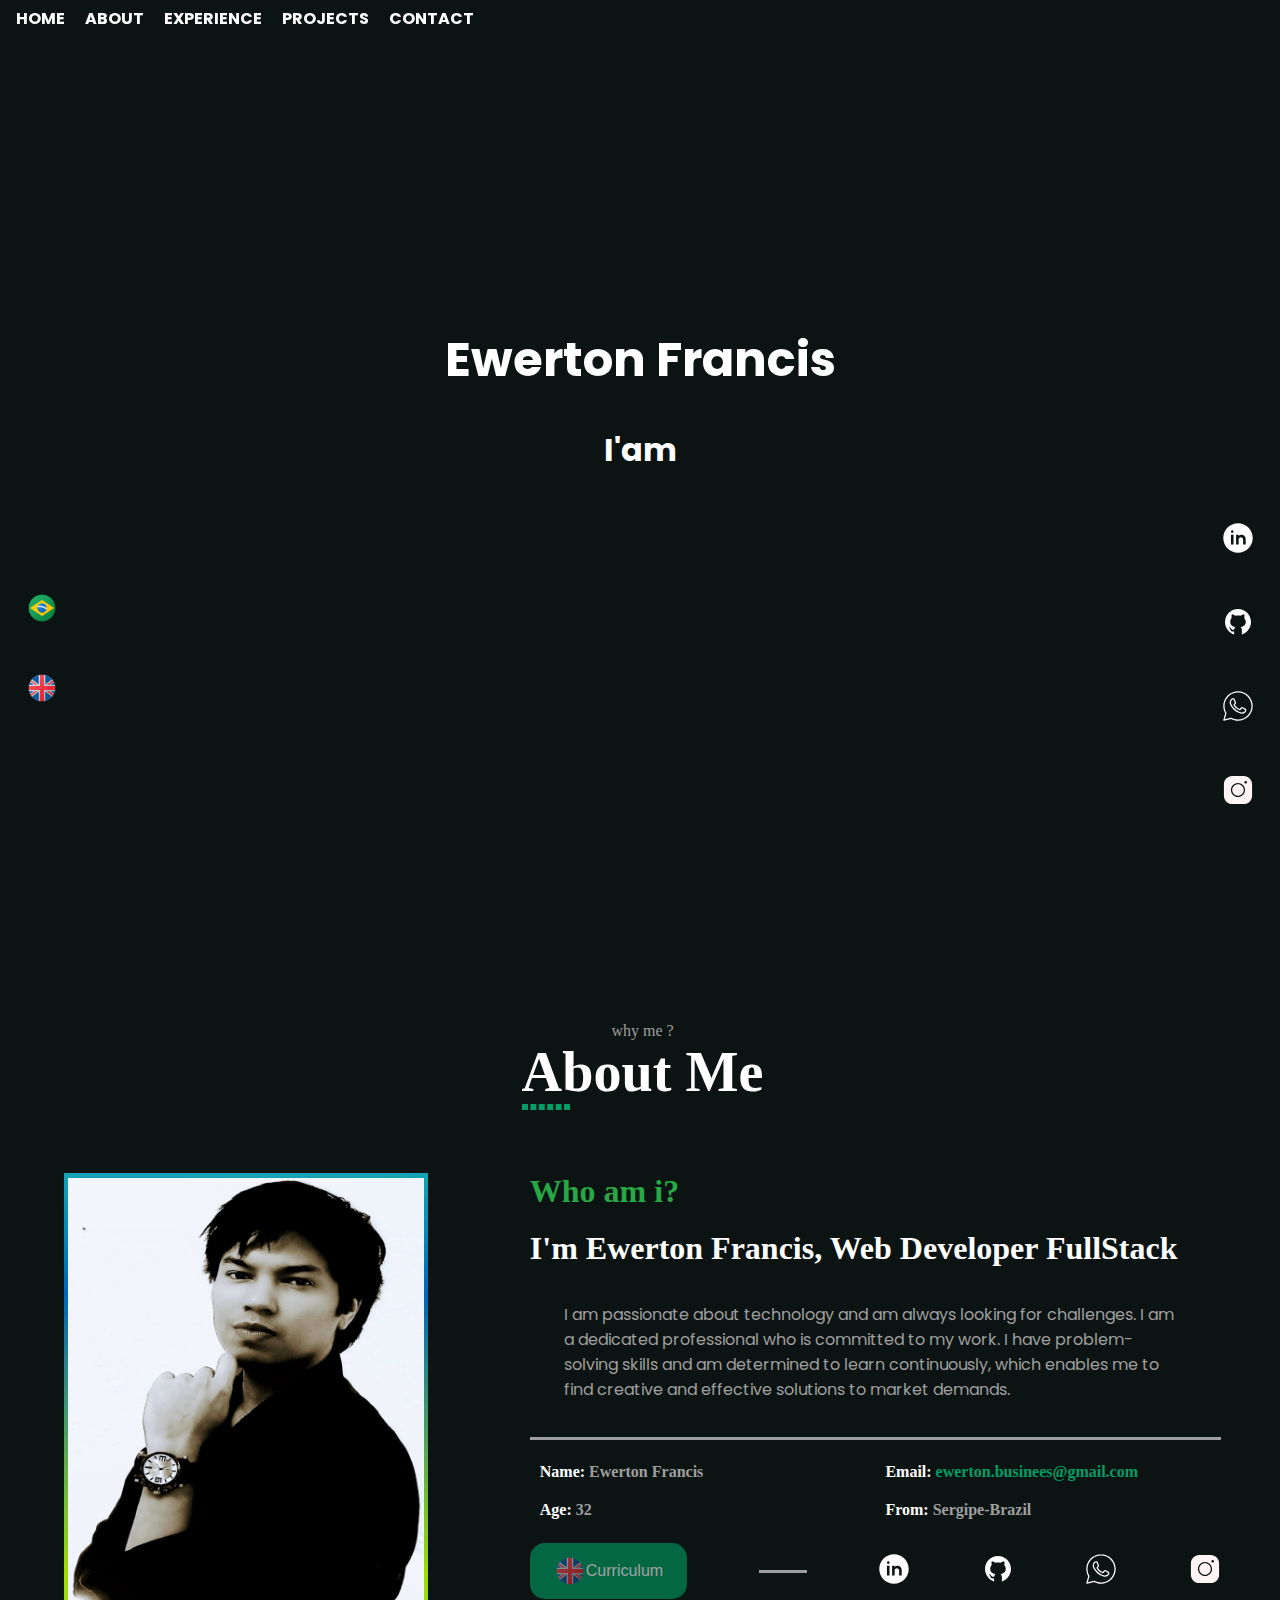
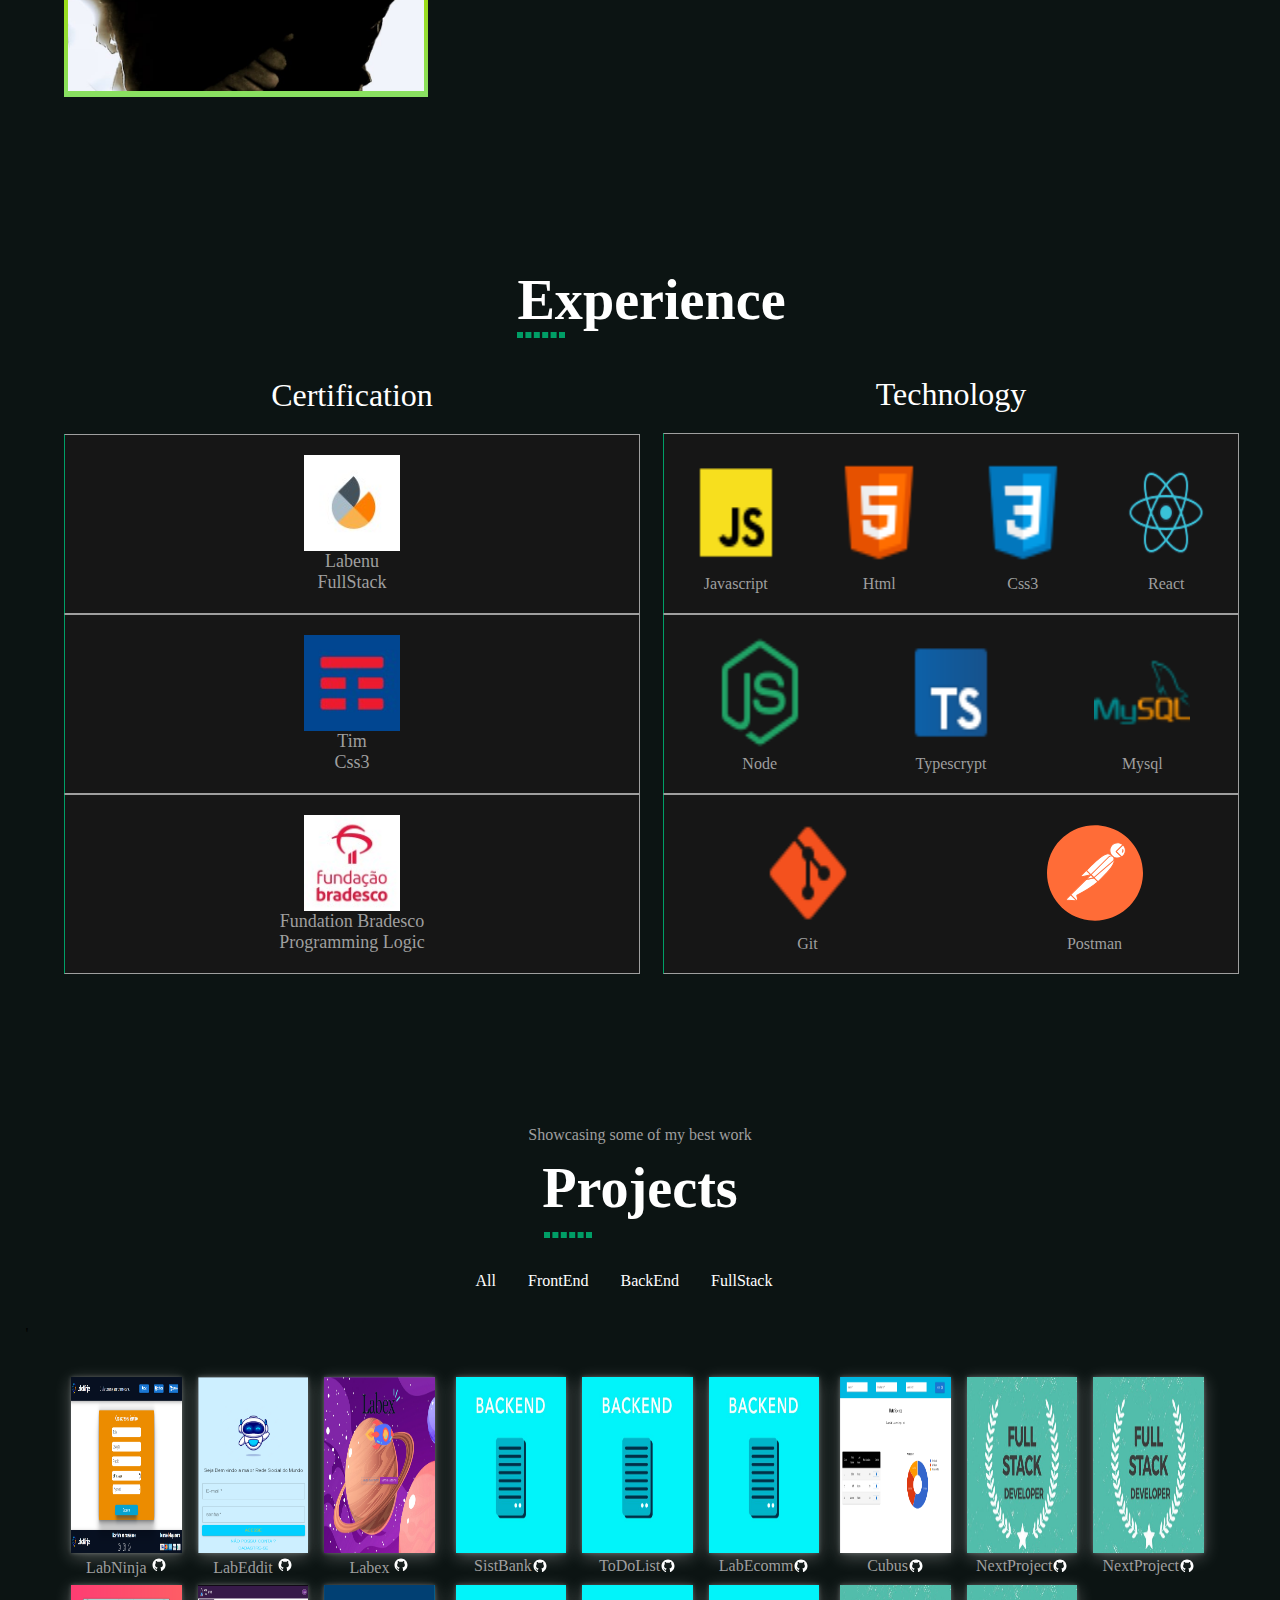
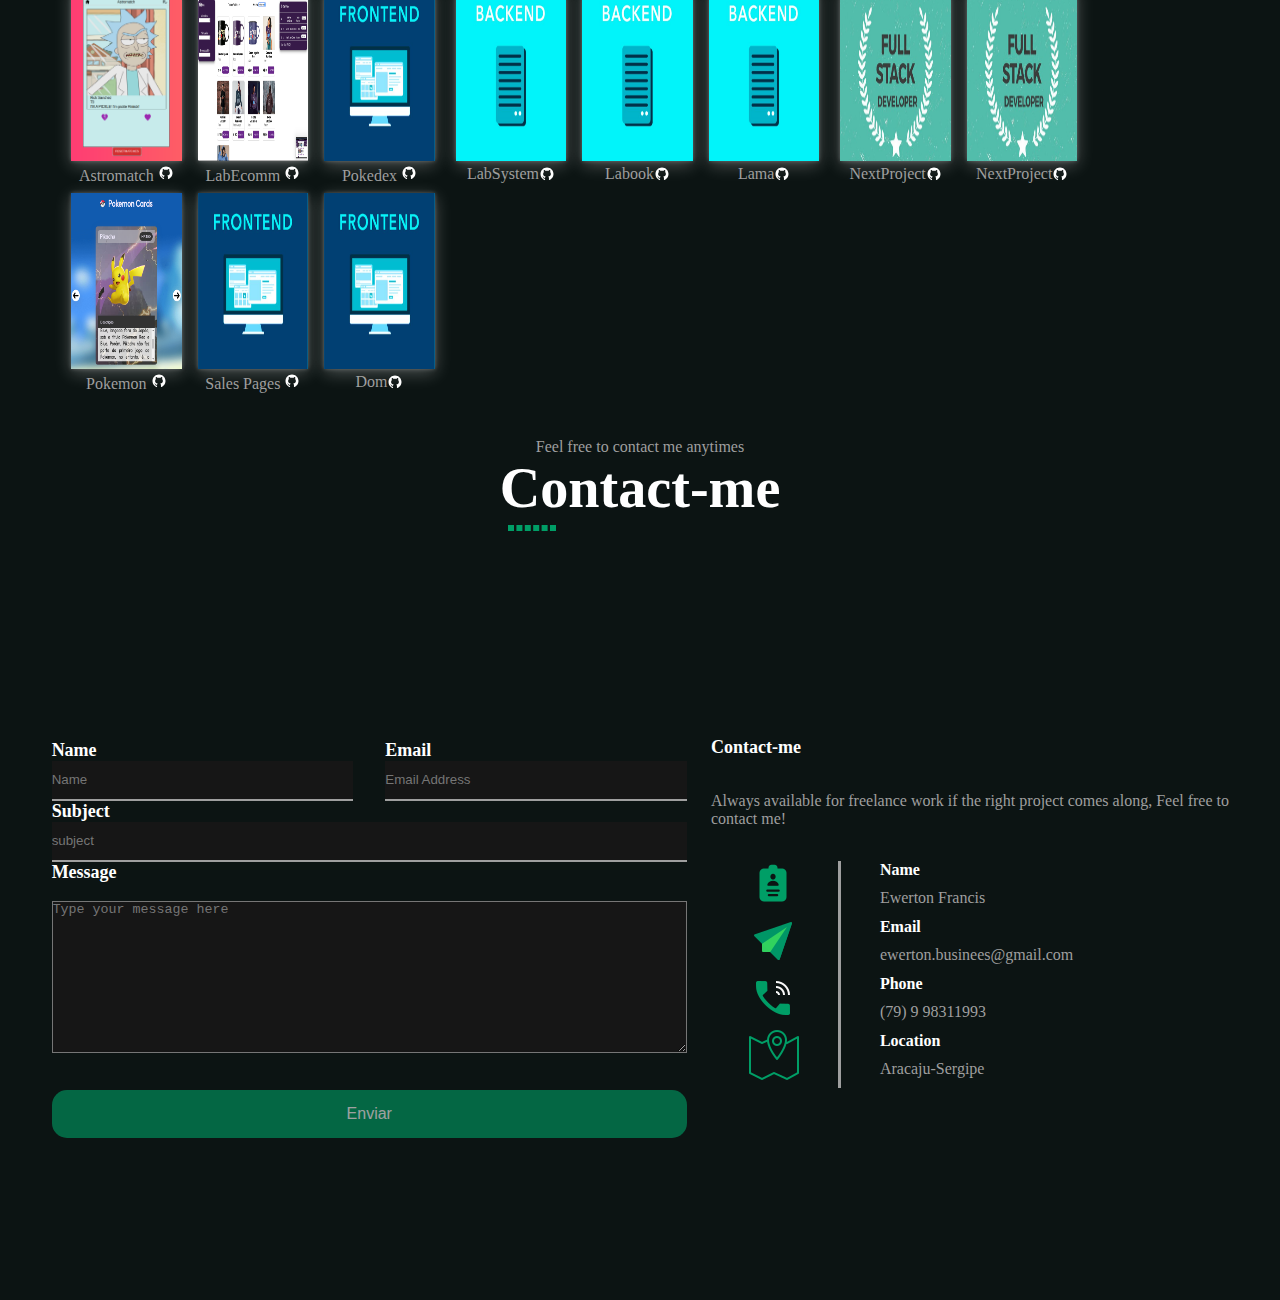
==== index.html @ 286a87eb "uodate-links" ====
<!DOCTYPE html>
<html lang="en">

<head>
  <meta charset="UTF-8" />
  <meta http-equiv="X-UA-Compatible" content="IE=edge" />
  <meta name="viewport" content="width=device-width, initial-scale=1.0" />
  <!-- menu google -->
  <link rel="stylesheet"
    href="https://fonts.googleapis.com/css2?family=Material+Symbols+Outlined:opsz,wght,FILL,GRAD@48,400,0,-25" />
  <link rel="stylesheet" href="style.css" />
  <!-- fonte Acrescentar pops sanserif-->

  <title>Portifólio</title>
</head>

<body>

  <header id="home">
    <nav>
      <!--   <img id="logo" src="Assets/Imagens/logo2.png" alt="logo"> -->
      <span class="material-symbols-outlined" onclick="show()">
        menu
      </span>

      <ul class="navBar" onclick="navUser(event)">
        <li><a href="#home">Home</a></li>
        <li><a href="#about">About</a></li>
        <li><a href="#experience">Experience</a></li>
        <li><a href="#projects">Projects</a></li>
        <li><a href="#contact">Contact</a></li>
      </ul>
    </nav>

    <video class="video-container" muted autoplay loop>
      <source src="./Assets/videos/vecteezy_aurora-borealis-northern-lights_16191969_100.mp4" type="video/mp4" />
    </video>
    <div class="name">
      <h1 id="profile-name">Ewerton&nbsp;<span>Francis</span></h1>
      <h2>I'am <span id="initial-text"></span></h2>
    </div>

    <div id="loading" class="lds-ellipsis">
      <div></div>
      <div></div>
      <div></div>
      <div></div>
    </div>


    <div class="icon">
      <div class="language">
        <img src="Assets/Imagens/icons8-brazil-48.png" alt="portuguese" id="portuguese" onclick="translateBr()" />
        <img src="Assets/Imagens/icons8-great-britain-48.png" alt="english" id="english" onclick="translateEn()" />
      </div>



      <div class="icon-header">
        <a href="https://www.linkedin.com/in/ewertonfrancis/" target="_blank" rel="noopener noreferrer">
          <img src="Assets/Icones/forBlack/linkedin.svg" alt="linkedin" />
        </a>
        <a href="https://github.com/EwertonFS/EwertonFs" target="_blank" rel="noopener noreferrer">
          <img src="Assets/Icones/forBlack/github.svg" alt="github" />
        </a>
        <a href="https://wa.me/5579998311993" target="_blank" rel="noopener noreferrer">
          <img src="Assets/Icones/forBlack/whatsapp.svg" alt="whatsapp" />
        </a>
        <a href="https://www.instagram.com/" target="_blank" rel="noopener noreferrer">
          <img src="Assets/Icones/forBlack/instagram.svg" alt="instagram" />
        </a>
      </div>


    </div>



  </header>

  <section id="about" class="about-me">
    <div class="title-about-me">
      <p id="coment">why me ?</p>
      <h3>About Me</h3>
      <div class="border-animation-about"></div>
    </div>
    <div class="my-image">
      <img src="Assets/Imagens/number3.jpeg" alt="profile" />
    </div>

    <div class="text-contained">
      <div class="sub-title-about-me">
        <h4 id="ask">Who am i?</h4>
        <h4 id="intro-sub-title">
          I'm Ewerton Francis, <!-- a visual UX/UI Designer and --> Web Developer FullStack
        </h4>
      </div>
      <div class="description">
        <p>
          I am passionate about technology and am always looking for challenges. I am a dedicated professional who is
          committed to my work. I have problem-solving skills and am determined to learn continuously, which enables me
          to find creative and effective solutions to market demands.
        </p>
      </div>
      <div class="description-bottom">
        <ul class="data">
          <li>
            <p>Name:<span class="data-color"> Ewerton Francis</span></p>
          </li>
          <li>
            <p>Email:<span id="email"> ewerton.businees@gmail.com</span></p>
          </li>
          <li>
            <p>Age:<span class="data-color"> 32</span></p>
          </li>
          <li>
            <p>From:<span class="data-color"> Sergipe-Brazil</span></p>
          </li>
        </ul>
      </div>
      <div class="social">
        <ul class="social-links">
          <li>
            <a href="Assets/files/PIRATE KING Resume - Dark.pdf" id="cv-link" download><button
                title="altere a linguagem para pt para o arquivo ficar em portugues" class="btn-cv">
                <img src="Assets/Imagens/icons8-great-britain-48.png" alt="english" id="eng-cv" />
                Curriculum
              </button></a>
          </li>
          <li>
            <p id="social-border"></p>
          </li>
          <li>
            <a href="">
              <img src="Assets/Icones/forBlack/linkedin.svg" alt="Linkedin" />
            </a>
          </li>
          <li>
            <a href="">
              <img src="Assets/Icones/forBlack/github.svg" alt="github" />
            </a>
          </li>
          <li>
            <a href="">
              <img src="Assets/Icones/forBlack/whatsapp.svg" alt="whatsapp" />
            </a>
          </li>
          <li>
            <a href="">
              <img src="Assets/Icones/forBlack/instagram.svg" alt="instagram" />
            </a>
          </li>
        </ul>
      </div>
    </div>
  </section>

  <section id="experience" class="container-experience">

    <div class="title-experience">
      <h3>Experience</h3>
      <div class="border-animation-experience"></div>
    </div>

    <div class="certification">

      <div id="title-card">
        <h>Certification</h>
      </div>

      <div class="card-body">
        <img src="Assets/Imagens/labenu.jpeg" alt="Labenu">
        <p class="card-title">Labenu</p>
        <p class="card-title">FullStack</p>
      </div>

      <div class="card-body">
        <img src="Assets/Imagens/TIm.jpeg" alt="Css3">
        <p class="card-title">Tim</p>
        <p class="card-title">Css3</p>
      </div>
      <div class="card-body">
        <img src="Assets/Imagens/Bradesco.jpeg" alt="Logic">
        <p class="card-title">Fundation Bradesco</p>
        <p class="card-title">Programming Logic</p>
      </div>


    </div>



    <div class="technology">
      <div id="title-technology">
        <h>Technology</h>
      </div>

      <div class="card-body2">
        <div>
          <img src="Assets/Icones/forBlack/icons8-javascript-48.png" alt="javascript">
          <p>Javascript</p>
        </div>
        <div>
          <img src="Assets/Icones/forBlack/icons8-html-5-48.png" alt="html">
          <p>Html</p>
        </div>
        <div>
          <img src="Assets/Icones/forBlack/icons8-css3-48.png" alt="css3">
          <p>Css3</p>
        </div>
        <div>
          <img src="Assets/Icones/forBlack/icons8-reagir-100.png" alt="React">
          <p>React</p>
        </div>
      </div>

      <div class="card-body2">
        <div>
          <img src="Assets/Icones/forBlack/icons8-node-js-48.png" alt="Node">
          <p>Node</p>
        </div>
        <div>
          <img src="Assets/Icones/forBlack/icons8-typescript-48.png" alt="Typescript">
          <p>Typescrypt</p>
        </div>
        <div>
          <img src="Assets/Icones/forBlack/icons8-logo-mysql-48.png" alt="Mysql">
          <p>Mysql</p>
        </div>
      </div>

      <div class="card-body2">
        <div>
          <img src="Assets/Icones/forBlack/icons8-git-48.png" alt="git">
          <p>Git</p>
        </div>
        <div>
          <img src="Assets/Icones/forBlack/postman-icon-svgrepo-com.svg" alt="postman">
          <p>Postman</p>
        </div>
      </div>
  </section>

  <section id="projects" class="projects">
    <div class="title-projects">
      <p id="coment-projects">Showcasing some of my best work</p>
      <h3 class="title-section">Projects</h3>
      <div class="border-animation-project"></div>
    </div>

    <ul class="find-classification">
      <li class="project-sub-title" id="all" onclick="classification(event, 'all')">
        All
      </li>
      <li class="project-sub-title" id="frontend" data-category="frontend" onclick="classification(event, 'front')">
        FrontEnd
      </li>
      <li class="project-sub-title" id="backend" onclick="classification(event, 'back')">
        BackEnd
      </li>
      <li class="project-sub-title" id="fullstack" onclick="classification(event, 'full')">
        FullStack
      </li>
    </ul>
    '

    <div class="carousel">
      <div id="front" class="carousel-item">
        <div class="card-front">
          <a href="http://abandoned-side.surge.sh/" target="_blank" rel="noopener noreferrer">
            <img src="Assets/Imagens/labninja.png" alt="labninka" />
          </a>
          <footer>
            <a href="https://github.com/future4code/Moreira-labe-ninja5" target="_blank">
              LabNinja
              <img src="Assets/Icones/forBlack/github.svg" alt="LabNinja" id="code" />
            </a>
          </footer>
        </div>



        <div class="card-front">
          <a href="http://distinct-car.surge.sh/" target="_blank" rel="noopener noreferrer">
            <img src="Assets/Imagens/labeedit.png" alt="labeedit" />
          </a>
          <footer>
            <a href="https://github.com/EwertonFS/LabEddit" target="_blank" rel="noopener noreferrer">
              LabEddit
              <img src="Assets/Icones/forBlack/github.svg" alt="LabEddit" id="code" />
            </a>
          </footer>
        </div>


        <div class="card-front">
          <a href="https://silent-quince.surge.sh/" target="_blank" rel="noopener noreferrer">
            <img src="Assets/Imagens/labex.png" alt="" />
          </a>
          <footer>
              <a href="https://github.com/EwertonFS/Projeto-Labex" target="_blank" rel="noopener noreferrer">
              Labex
              <img src="Assets/Icones/forBlack/github.svg" alt="Labex" id="code" />
            </a>
         </footer>
        </div>

        <div class="card-front">
          <a href="https://github.com/EwertonFS/Astromatch"target="_blank" rel="noopener noreferrer">
            <img src="Assets/Imagens/Astromatch.png" alt="Astromatch" >
          </a>
          <footer>
              <a href="https://github.com/EwertonFS/Astromatch" title="GitHUb" target="_blank" rel="noopener noreferrer">
              Astromatch
              <img src="Assets/Icones/forBlack/github.svg" alt="Astromatch" id="code" />
            </a>
          </footer>
        </div>

        <div class="card-front">
          <a href="https://labeecommerce.surge.sh/"target="_blank" rel="noopener noreferrer">
            <img src="Assets/Imagens/LabEcomerce.png" alt="Labecomerce" />
          </a>
          <footer>
              <a href="https://github.com/future4code/Moreira-labe-commerce2" alt="github" target="_blank" rel="noopener noreferrer">
              LabEcomm
              <img src="Assets/Icones/forBlack/github.svg" alt="LabEcommerce" id="code" />
            </a>
            </footer>
        </div>

        <div class="card-front">
          <a href="https://github.com/EwertonFS/Pokedex-Front"target="_blank" rel="noopener noreferrer">
            <img src="Assets/Imagens/frontJust.jpg" alt="Pokedex" />
          </a>
            <footer>
              <a href="https://github.com/EwertonFS/Pokedex-Front">
              Pokedex
              <img src="Assets/Icones/forBlack/github.svg" alt="PokedexReact" id="code" />
            </footer>
          </a>
        </div>
        
        <div id="Dom">
          <a href="">
            <img src="Assets/Imagens/Pokemon.png" alt="" />
          </a>
          <footer>
            <a href="">
              Pokemon
              <img src="Assets/Icones/forBlack/github.svg" alt="Pokemon" id="code" />
            </a>
          </footer>
        </div>
        
        <div id="Dom">
          <a href="">
            <img src="Assets/Imagens/frontJust.jpg" alt="" />
          </a>
          <footer>
          <a href="https://github.com/EwertonFS/Pokedex-Front">
            Sales Pages
          <img src="Assets/Icones/forBlack/github.svg" alt="PokedexDom" id="code" />
          </a>
          </footer>
        </div>


        <div id="Dom">
          <a href="https://cubu-client.onrender.com/" target="_blank">
            <img src="Assets/Imagens/frontJust.jpg" alt="" />
          </a>
          <a href="">
            <footer>Dom
              <img src="Assets/Icones/forBlack/github.svg" alt="Dom" id="code" />
            </footer>
          </a>
        </div>
      </div>

      <div id="back" class="carousel-item">
        <div class="card-back">
          <a href="https://github.com/EwertonFS/Sistema-Bancario" target="_blank" rel="noopener noreferrer">
            <img src="Assets/Imagens/backednjust.jpg" alt="" />
          </a>
          <a href="https://github.com/EwertonFS/Sistema-Bancario" target="_blank" rel="noopener noreferrer"
            title="GitHUb">
            <footer>SistBank
              <img src="Assets/Icones/forBlack/github.svg" alt="SistBank" id="code" />
            </footer>
          </a>
        </div>

        <div class="card-back">
          <a href="https://github.com/EwertonFS/Projeto-ToDoList" target="_blank" rel="noopener noreferrer">
            <img src="Assets/Imagens/backednjust.jpg" alt="" />
          </a>
          <a href="https://github.com/EwertonFS/Projeto-ToDoList" target="_blank" rel="noopener noreferrer">
            <footer>ToDoList
              <img src="Assets/Icones/forBlack/github.svg" alt="ToDoList" id="code" />
            </footer>
          </a>
        </div>

        <div class="card-back">
          <a href="https://github.com/EwertonFS/LabECommerce" target="_blank" rel="noopener noreferrer">
            <img src="Assets/Imagens/backednjust.jpg" alt="" />
          </a>
          <a href="https://github.com/EwertonFS/LabECommerce" target="_blank" rel="noopener noreferrer">
            <footer>LabEcomm
              <img src="Assets/Icones/forBlack/github.svg" alt="LabEcommerce" id="code" />
            </footer>
          </a>
        </div>

        <div class="card-back">
          <a href="https://github.com/EwertonFS/LabenuSystem" target="_blank" rel="noopener noreferrer">
            <img src="Assets/Imagens/backednjust.jpg" alt="" />
          </a>
          <a href="https://github.com/EwertonFS/LabenuSystem" target="_blank" rel="noopener noreferrer">
            <footer>LabSystem
              <img src="Assets/Icones/forBlack/github.svg" alt="LabSystem" id="code" />
            </footer>
          </a>
        </div>
        <div class="card-back">
          <a href="https://github.com/EwertonFS/Projeto-LabookBack" target="_blank" rel="noopener noreferrer">
            <img src="Assets/Imagens/backednjust.jpg" alt="" />
          </a>
          <a href="https://github.com/EwertonFS/Projeto-LabookBack" target="_blank" rel="noopener noreferrer">
            <footer>Labook
              <img src="Assets/Icones/forBlack/github.svg" alt="Labook" id="code" />
            </footer>
          </a>
        </div>
        <div class="card-back">
          <a href="https://github.com/EwertonFS/Projeto-Lama" target="_blank" rel="noopener noreferrer">
            <img src="Assets/Imagens/backednjust.jpg" alt="" />
          </a>
          <a href="https://github.com/EwertonFS/Projeto-Lama" target="_blank" rel="noopener noreferrer">
            <footer>Lama
              <img src="Assets/Icones/forBlack/github.svg" alt="Lama" id="code" />
            </footer>
          </a>
        </div>
      </div>

      <div id="full" class="carousel-item">
        <div class="card-full">
          <a href="https://cubu-client.onrender.com/" target="_blank" rel="noopener noreferrer">
            <img src="Assets/Imagens/challange.png" alt="Cubus" />
          </a>
          <a href="https://github.com/EwertonFS/Full-Stack-Cubu-Challenge" target="_blank" rel="noopener noreferrer">
            <footer>Cubus
              <img src="Assets/Icones/forBlack/github.svg" alt="Cubus" id="code" />
            </footer>
          </a>
        </div>

        <div class="card-full">
          <a href="">
            <img src="Assets/Imagens/Blog_Full-stack-dev.jpg" alt="" />
            <footer>NextProject
              <img src="Assets/Icones/forBlack/github.svg" alt="nextProjects" id="code" />
            </footer>
          </a>
        </div>

        <div class="card-full">
          <a href="">
            <img src="Assets/Imagens/Blog_Full-stack-dev.jpg" alt="" />
            <footer>NextProject
              <img src="Assets/Icones/forBlack/github.svg" alt="nestProjects" id="code" />
            </footer>
          </a>
        </div>

        <div class="card-full">
          <a href="">
            <img src="Assets/Imagens/Blog_Full-stack-dev.jpg" alt="" />
            <footer>NextProject
              <img src="Assets/Icones/forBlack/github.svg" alt="nextProjects" id="code" />
            </footer>
          </a>
        </div>

        <div class="card-full">
          <a href="">
            <img src="Assets/Imagens/Blog_Full-stack-dev.jpg" alt="" />
            <footer>NextProject
              <img src="Assets/Icones/forBlack/github.svg" alt="nextProjects" id="code" />
            </footer>
          </a>
        </div>
      </div>
    </div>
  </section>

  <section id="contact" class="contact-me">
    <div class="title-contact-me">
      <p id="coment-title-contact-me">Feel free to contact me anytimes</p>
      <h3>Contact-me</h3>
      <div class="border-animation-contact"></div>
    </div>

    <div class="form-contact-me">
      <form id="contact-form" action="https://formsubmit.co/ewerton.businees@gmail.com" method="POST">
        <div class="form-name">
          <label for="name">Name</label>
          <input type="text" placeholder="Name" id="name-input" name="name" required />
        </div>
        <div class="form-email">
          <label for="email">Email</label>
          <input type="email" placeholder="Email Address" id="email-input" name="email" required />
          <input type="hidden" name="_autoresponse" value="Obrigado pelo contato,entrarei em contato o quanto antes" />
        </div>
        <div class="form-subject">
          <label for="subject">Subject</label>
          <input type="text" placeholder="subject" id="subject-input" name="subject" required />
          <input type="hidden" name="_subject" value="Novo envio!" />
          <input type="hidden" name="_next" value="https://ewertonmyportifolio.000webhostapp.com/pages/thanks.html">
        </div>
        <div class="form-message">
          <label for="message">Message</label>
          <br />
          <textarea id="message-input" name="message" rows="10" cols="50" placeholder="Type your message here"
            required></textarea>
          <br />
          <input type="submit" value="Enviar" id="btn" />
        </div>
      </form>
    </div>

    <div class="my-contact">
      <div class="title-my-contact">
        <h>Contact-me</h>
      </div>
      <div class="sub-title-my-contact">
        <p>
          Always available for freelance work if the right project comes
          along, Feel free to contact me!
        </p>
      </div>

      <div class="icons">
        <img src="Assets/Icones/forGreen/iconPerson.png" alt="person" />
        <img src="Assets/Icones/forGreen/icons8-enviar-e-mail-48.png" alt="email" />
        <img src="Assets/Icones/forGreen/icons8-volume-da-campainha-48.png" alt="phone" />

        <img src="Assets/Icones/forGreen/icons8-marcador-de-mapa-50.png" alt="phone" />
      </div>
      <div class="icons-contact">
        <h class="highlights">Name</h>
        <p1>Ewerton Francis</p1>
        <h class="highlights">Email</h>
        <p1>ewerton.businees@gmail.com</p1>
        <h class="highlights">Phone</h>
        <p1>(79) 9 98311993</p1>
        <h class="highlights">Location</h>
        <p1>Aracaju-Sergipe</p1>
      </div>
    </div>
  </section>

  <script src="index.js" />

</body>

</html>
---- style.css ----
/* Fontes */
@import url('https://fonts.googleapis.com/css2?family=Poppins:ital,wght@1,500&family=Roboto:wght@100;300&display=swap');


  
  
  
  
  /* Definindo variáveis globais */

  /* serve para adicionar uma animação de rolagem suave e agradável para o usuário quando se movimenta entre as seções da página HTML. */
  html {
    scroll-behavior: smooth;
  }
  *,
  /*serve inclusive para os seletores*/
  ::after,
  ::before {
    margin: 0;
    padding: 0;
    box-sizing: border-box;
  }

:root {
  /* Cores */
  --primary-color:/* hsl(0,0%,6.27%) *//* hsl(192.5,100%,4.71%) */hsl(172.5,25%,6.27%);
  --secondary-color: hsl(0,0%,8.63%)/*  hsl(180, 1%, 18%); */;
  --third-color:hsl(0,0%,62.35%);
  --fourth-color:hsl(158.73,100%,30.98%);/* hsl(178.36,56.7%,38.04%) */ /* hsl(76.19,96.41%,43.73%) */;
  --input:hsl(210,10.34%,22.75%);

  --font-color:hsl(0,0%,100%);
  --success-color: #28a745;
  --danger-color: #dc3545;
  --warning-color: #ffc107;
  --info-color:/*  #17a2b8 */ hsl(0,0%,6.27%);
  
  /* Fontes */
    --font-primary:'Poppins', sans-serif;
    --font-secundary:'Roboto', sans-serif;;
  }



ul {
  list-style-type: none;
  margin: 0; /* removendo a margem padrão da lista */
  padding: 0; /* removendo o preenchimento padrão da lista */
}

a {
  text-decoration: none;
  margin: 0; /* removendo a margem padrão da lista */
  padding: 0; /* removendo o preenchimento padrão da lista */
  color:var(--third-color);
}

body{
  background-color:var( --primary-color);
  position: relative;
  width: 100vw;
  height: 100vh;

}

header{
  position:relative;
  width: 100%;
  height: 100vh;
  display:grid;
  
}

nav {
  padding:0.5%;
  font-family: var(--font-primary);
}

nav ul {
  display: flex;
  justify-content: flex-end;
  align-items: center;
}

nav li {
  margin: 0 10px;
}

nav a {
  text-decoration: none;
  color: var(--font-color);
  font-weight: bold;
  font-size: 1em;
  text-transform: uppercase;
}


.video-container {
  position:absolute;
  top: 0;
  left: 0;
  width: 100vw;
  height: 100vh;
  object-fit:cover;/*ajusta elemento dentro de containe preservanso a proporção e o aspecto*/
  z-index: -1; /*Diz o grau de empilhameto/*/
} 
  .name{
    display:flex;
    align-items: flex-end;
    justify-content: center;
    color: var(--font-color);
    /* background-color: #dc3545; */
    animation-name: has-show;
    animation-duration: 3.2s;
    animation-timing-function: ease-in;
    animation-fill-mode: forwards;
    
  }
   
  @keyframes has-show {
    from {
    opacity:0;
    
    
    }
    
    to{
    opacity:1;

    }
  } 
    



    
    /* acrescentar :style animation-delay:235ms */

  h1{
  position:absolute;
  top:40%;
  left:50%;
  font-size:3em;
  font-family: var(--font-primary);
  transform: translate(-50%, -50%);
  color:var(--font-color);
 
  }

 h2{
  position:absolute;
  top:50%;
  left:50%;
  font-size:2em;
  font-family: var(--font-primary);
  transform: translate(-50%, -50%);
  color: var(--font-color)

  } 

#initial-text{
  color: var(--info-color);
}

.navBar{
display:flex;
position: fixed;
animation-name: show-left;
animation-duration: 2.5s;
animation-fill-mode: linear;
}

@keyframes show-left {
  from{
    transform: translateY(-200px);
  }
  to{
    
    transform: translateY(0px);
  }
}

.icon{
  display:grid;
  grid-template-columns:1fr 1fr;
  width:100%;
  padding:2%;
  
  
 /*  align-self:center;
  justify-self:center; */
}

.language{
  display:grid;
  width:10%;
  height:10%;
  align-self:center;
  gap:3em;
  cursor:pointer;

  animation-name: show-bottom;
  animation-duration: 3s;
  animation-fill-mode: linear;
}

.language img{
  height: 2em;
  
}

#portuguese:hover{
  background-color: hsl(75.63,95.05%,39.61%);
  border-radius:90%;
  transform: scale(1.1);
}

.selectedLanguage{
  background-color:#e9ebf0;
  border-radius:90%;
  
  transform: scale(1.2);
}

#english:hover{
  background-color: hsl(75.63,95.05%,39.61%);
  border-radius:90%;
  transform: scale(1.1);
}

.icon-header{
 display:grid;
 align-self: end;
 justify-self: end;
 align-items:center;
 gap:3em;
 margin-bottom:4em;
/*  margin-right:3em; */

 
animation-name: show-bottom;
animation-duration: 3s;
animation-fill-mode: linear;

}

@keyframes show-bottom {
  from{
    transform: translateY(200px);
  }
  to{
    
    transform: translateY(0px);
  }
}


.icon-header img:hover{
  background-color: #28a745;
  border-radius:90%;
}


.icon-header img{
  height: 2em;
}



section{
  height: 100vh;
  padding: 2%;
  display: flex;
  z-index: 3;
}
/*button hamburguer*/

.material-symbols-outlined{
display: none;
}

/* Loading*/
.lds-ellipsis {
  display: none;
  position: relative;
  width: 2em;
  height:auto;
  margin-left:47.8%;
  
}
.lds-ellipsis div {
  position: absolute;
  top: 33px;
  width: 13px;
  height: 13px;
  border-radius: 50%;
  background: hsl(75.63,95.05%,39.61%);
  animation-timing-function: cubic-bezier(0, 1, 1, 0);
}
.lds-ellipsis div:nth-child(1) {
  left: 8px;
  animation: lds-ellipsis1 0.6s infinite;
}
.lds-ellipsis div:nth-child(2) {
  left: 8px;
  animation: lds-ellipsis2 0.6s infinite;
}
.lds-ellipsis div:nth-child(3) {
  left: 32px;
  animation: lds-ellipsis2 0.6s infinite;
}
.lds-ellipsis div:nth-child(4) {
  left: 56px;
  animation: lds-ellipsis3 0.6s infinite;
}
@keyframes lds-ellipsis1 {
  0% {
    transform: scale(0);
  }
  100% {
    transform: scale(1);
  }
}
@keyframes lds-ellipsis3 {
  0% {
    transform: scale(1);
  }
  100% {
    transform: scale(0);
  }
}
@keyframes lds-ellipsis2 {
  0% {
    transform: translate(0, 0);
  }
  100% {
    transform: translate(24px, 0);
  }
}



/*
320px — 480px: dispositivos móveis
481px — 768px: iPads, tablets
769px — 1024px: telas pequenas, laptops
1025px — 1200px: desktops, telas grandes
1201px e acima —  telas muito grandes, TVs
*/


@media only screen and (min-width: 320px) and (max-width:480px) {
  

  h2{
    left: 50%;
    font-size: 1.5em;
  }

  #profile-name{
    display:flex;
    align-items: center;
    left: 50%;
    font-size: 2em;
  }

  #initial-text{
    font-size: 1em;
  }

  #logo{
    position: fixed;
    left: 40%;
    right: 40%;
    top:0%;
    width: 20%;
    height: 4%;
    display:none;
  }

    /*toogle-google*/
  .material-symbols-outlined{
    display:block;
    position:fixed;/*remove elemento fluxo normal*/
    top: 0;
    right: 0;
    color:var(--third-color);
    cursor: pointer;

    
  }
  
  .icon-header{
    margin-right:2%;
  }

  .navBar{
    animation-name:show-right;
    flex-direction: column;
    font-size: xx-small;
    text-align: left;
    transform: translateX(-100%);
  }

  .show-right {
    animation-name:show-menu;
    animation-duration: 0.5s;
    animation-fill-mode: forwards;
  }
  
   @keyframes show-menu {
    to {
      transform: translateX(10%);
    }
  }  

  .hide-left {
    animation-name:hide-menu;
    animation-duration: 1s;
    animation-fill-mode: forwards;
  }
  
 @keyframes hide-menu {
    from {
      transform: translateX(10%);
    }

    to{
      transform: translateX(-110%);
    }
  } 
  
  
}
  
  
@media only screen and (min-width: 481px) and (max-width:768px) {



  h2{
    left: 50%;
    font-size: 1.5em;
  }

  #profile-name{
    display:flex;
    align-items: center;
    left: 50%;
    font-size: 2em;
  }

  #initial-text{
    font-size: 1em;
  }

  .icon-header{
    margin-right:2%;
  }

     /*toogle-google*/
     .material-symbols-outlined{
      display:block;
      position:fixed;/*remove elemento fluxo normal*/
      top: 0;
      right: 0;
      color:var(--third-color);
      cursor: pointer;
  
      
    }

  .navBar{
    animation-name:show-right;
    flex-direction: column;
    font-size:small;
    text-align: left;
    transform: translateX(-100%);
  }

  .show-right {
    animation-name:show-menu;
    animation-duration: 0.5s;
    animation-fill-mode: forwards;
  }
  
   @keyframes show-menu {
    to {
      transform: translateX(10%);
    }
  }  

  .hide-left {
    animation-name:hide-menu;
    animation-duration: 1s;
    animation-fill-mode: forwards;
  }
  
 @keyframes hide-menu {
    from {
      transform: translateX(10%);
    }

    to{
      transform: translateX(-110%);
    }
  } 
  

  

}
  
@media only screen and (min-width: 769px) and (max-width:1024px){
  /* Estilos para dispositivos com largura mínima de 1024 pixels (desktops) */
  
  h2{
    left: 50%;
    font-size: 1.5em;
  }

  #profile-name{
    display:flex;
    align-items: center;
    left: 50%;
    font-size: 2em;
  }

  #initial-text{
    font-size: 1em;
  }

  .icon-header{
    margin-right:2%;
  }

     /*toogle-google*/
     .material-symbols-outlined{
      display:block;
      position:fixed;/*remove elemento fluxo normal*/
      top: 2%;
      right: 5%;
      color:var(--third-color);
      cursor: pointer;
      
      
    }

    

  .navBar{
    animation-name:show-right;
    flex-direction: column;
    font-size:small;
    text-align: left;
    transform: translateX(-100%);
  }

  .show-right {
    animation-name:show-menu;
    animation-duration: 0.5s;
    animation-fill-mode: forwards;
  }
  
   @keyframes show-menu {
    to {
      transform: translateX(10%);
    }
  }  

  .hide-left {
    animation-name:hide-menu;
    animation-duration: 1s;
    animation-fill-mode: forwards;
  }
  
 @keyframes hide-menu {
    from {
      transform: translateX(10%);
    }

    to{
      transform: translateX(-110%);
    }
  } 
  

  
}
  




/***************************************** Seção de  Sobre Mim ********************************* */

.about-me{
  display:grid;
  grid-template-columns:40% 60%; /*indica quantidade e tamanhos das colunas*/
  grid-row:1% 1%;
  grid-gap:5px; /*espaçamento entre linhas e colunas*/
  grid-template-areas: "title-about-me title-about-me" "my-image text-container";
  color:var(--font-color);
  font-size: var(--font-primary);
  padding:4em;
}

#coment{
  font-size:medium;
  color:var(--third-color);
}

.title-about-me{
  grid-area: title-about-me;
  justify-self: center;/*alinha o item no*/
  place-items: center;/* é como escrever: align-items: center;justify-items: center;*/
  font-size: 3em;
  padding: 5%;
/*   animation-name: top-box;
  animation-duration: 2s;
  animation-fill-mode: forwards; */
}

@keyframes top-box {
  0% {
    transform: translateY(-100px);
    opacity: 0;
  }
  100% {
    transform: translateY(0px);
    opacity: 1;
  }
}


.border-animation-about{
  margin-right:4em;
  width: 1em;
  height: 6px;
  border-style:dashed;
  border: right;
  border-color: var(--fourth-color);
  animation-name: move-right-about;
  animation-duration: 3s;
  animation-fill-mode: forwards;
  animation-timing-function: ease-in-out;
  animation-iteration-count: infinite;
}


@keyframes move-right-about {
  0% {
    transform: translateX(0);
  }
  100% {
    transform: translateX(400%);
  }
}



.sub-title-about-me{
  font-size:2em;
  
}

.my-image {
  overflow: hidden; 
  position: relative;  
  width:79%;
  height:93%;
  display: flex;
  align-items: center;
  justify-content: center;
  z-index: 1;
}
  
.my-image img {
  width:98%; 
  height: 98%; 
}


.my-image::after{
content:'';
position:absolute;
background: linear-gradient(hsl(160, 89%, 56%),hsl(206.74,100%,36.08%),hsl(76.19,96.41%,43.73%),hsl(175, 72%, 66%));
width:200%;
height:160%;
border-radius: 20%;
animation-name: my-image-animation;
animation-duration: 2s;
animation-timing-function: ease-in-out;
animation-iteration-count: infinite;
z-index: -1;
}

.my-image::after:hover{
  animation-play-state: paused;
}
 

@keyframes my-image-animation {
  to {
    transform: rotate(360deg);
  }
}
 









.description{
grid-area: description;
font-family: var(--font-primary);
text-align:start; 
color:var(--third-color);
margin-bottom:2%; 
border-bottom: solid 3px var(--third-color);
padding:5%;
}

#ask{
  color: #28a745;
}

#intro-sub-title{
  margin-top: 3%;
}



.description-bottom {
  /* grid-area: description-bottom; */
  display: grid;
  grid-template-columns: repeat(1, 1fr);
  grid-gap: 10px; /* Define o espaçamento entre as células */
}

.data{
  /* grid-area: data; */
  list-style: none;
  display: grid;
  grid-template-columns: repeat(2, 1fr);
  grid-template-rows: 1fr;
}

.data li{
 /*  background-color: #f5f5f5; */
  padding: 10px;
  justify-self:start;
  font-weight: bold;
}

#email{
  color:var(--fourth-color);
}

.data-color{
color: var(--third-color);
}

.btn-cv{
  background-color: hsl(158.73, 100%, 30.98%)/* hsl(123.45,86.34%,31.57%) */;
  color: #fff;
  border: none;
  padding: 12px 24px;
  font-size: 16px;
  border-radius: 15px;
  cursor: pointer;
  text-align:center;
  opacity: 0.6;
  transition: 0.3s;
 /*  margin-top: 5%; */
  display:flex;
  flex-direction:row;
  align-items:center;
  justify-content:center;
}

/* #eng-cv img{
  background-color:black;

}  */

.btn-cv:hover{
  opacity:8;
  filter: brightness(125%)
}


.social{
  display: grid;
  grid-template-columns: 1fr;
  grid-template-rows: 1fr ;
  padding-top:auto;
  margin-top: 2%;
}

.social-links{
 display: flex;
 flex-direction: row;
 align-items: center;
 justify-content: space-between;
  
}
.social-links img{
  height: 2em;
  height: 2em;
}

.social-links img:hover{
  background-color: #28a745;
  border-radius:90%;
}

#social-border{
  border-bottom: solid 3px var(--third-color);
  width: 3em;
}


/*
320px — 480px: dispositivos móveis
481px — 768px: iPads, tablets
769px — 1024px: telas pequenas, laptops
1025px — 1200px: desktops, telas grandes
1201px e acima —  telas muito grandes, TVs
*/

@media screen and (min-width: 320px) and (max-width: 480px){
  .about-me {
    grid-template-columns: 1fr; 
    grid-template-areas: 
      "title-about-me"
      "my-image"
      "text-container";
    padding: 1%;
    margin-top:2%;
    align-items: center;
  }

  .title-about-me{
    grid-area: title-about-me;
    justify-self: center;
    place-items: center;
    font-size: 2em;
    padding: 2%;
    text-align:center;
   
  }

  .border-animation-about{
    margin-left:0.8em;
    width: 1em;
    height: 6px;
   
  }

  @keyframes move-right-about {
    0% {
      transform: translateX(0);
    }
    100% {
      transform: translateX(1.2em);
    }
  }

  h3{
    font-size: xx-large;
  }

  .sub-title-about-me{
    font-size:medium;
  }

  .border-animation-about{
    margin-right:2em;
    width: 1em;
    height: 6px;
  }
  
  
  

  .my-image{
    align-items: center;
    width: 100%;
    
  }

  .my-image img {
    width:100px; /* fazer a imagem ocupar toda a largura da célula */
    height: 100px; /* ajustar a altura proporcionalmente */
    border-radius:50%; 
    align-items: center;
  }

  .my-image::after{
   
    width:104px;
    height:104px;
    border-radius:50%;
    z-index: -1;
    }
 
     #coment{
    font-size: medium;;
  }  
  .description{
    font-size: small;
  }
  .data{
    display: flex;
    flex-direction: column;
  }
  
  
}
/*ipad */
@media screen and (min-width:481px)and (max-width:768px) {
  .about-me {
    grid-template-columns: 1fr; 
    grid-template-areas: 
      "title-about-me"
      "my-image"
      "text-container";
    padding:5%;
    margin: 0px;
    font-size: medium;
  }

  .border-animation-about {
    margin-right:1em;
    transform: translateX(0);
  }

  .border-animation-about{
    margin-right:1em;
    width: 1em;
    height: 6px;
    border-style:dashed;
    border: right;
    border-color: var(--fourth-color);
    animation-name: move-right-about;
    animation-duration: 3s;
    animation-fill-mode: forwards;
    animation-timing-function: ease-in-out;
    animation-iteration-count: infinite;
  }

  .data{
    display: flex;
    flex-direction: column;
  }
  
  @keyframes move-right-about {
    0% {
      transform: translateX(0);
    }
    100% {
      transform: translateX(1.5em);
    }
  }

  .my-image{
    align-items: center;
    width: 100%;
  }

  .my-image img {
    width:200px; 
    height: 200px; 
    border-radius:50%; 
    align-items: center;
  }

  .my-image::after{
   
    width:208px;
    height:208px;
    border-radius:50%;
    z-index: -1;
    }
  
  .social {
    margin-top: 2%; 
  }
  
  .btn-cv {
    margin-top: 2%; 
  }

  .title-about-me{
    grid-area: title-about-me;
    justify-self: center;
    place-items: center;
    font-size: 2em;
    padding: 2%;
    text-align:center;
   
  }
 
  
  .sub-title-about-me{
    font-size:1em;
    
  }
  
  .description{
    font-size: small;
  }
  
  
 

}
/* é como escrever: align-items: center;justify-items: center;*/
/* telas pequenas, laptops*/
@media screen and (min-width:769px) and (max-width:1024px) {
.about-me {
  grid-template-columns: 1fr 1fr; 
  grid-template-areas: 
    "title-about-me title-about-me"
    "my-image text-container";
}

.title-about-me{
  grid-area: title-about-me;
  justify-self: center;/*alinha o item no*/
  place-items: center;/* é como escrever: align-items: center;justify-items: center;*/
  font-size: 3em;
  padding: 5%;
  text-align: center;
/*   animation-name: top-box;
  animation-duration: 2s;
  animation-fill-mode: forwards; */
}

.border-animation-about{
  margin-right:1em;
  width: 1em;
  height: 6px;
 
}

@keyframes move-right-about {
  0% {
    transform: translateX(0);
  }
  100% {
    transform: translateX(1.8em);
  }
}
.my-image{
  align-items: center;
  width: 90%;
  height: 88%;
}


.my-image::after{
 
  width:250%;
  height:150%;
  z-index: -1;
  }

.my-image img {
  width: 98%; 
  height: 99%; 
 
}

.social {
  margin-top: 10%; 
}

.btn-cv {
  margin-top: 10%;
}
} 

/* tela grande */
@media screen and (min-width:1025px) and (max-width:1200px) {
 /* .about-me {
   grid-template-columns: 40% 60%; 
   grid-template-areas: 
     "title-about-me title-about-me"
     "my-image text-container";
   padding: 2em; 
 }
 .my-image{
   width:95%;
   justify-self: center;
 }


 .my-image::after{
  content:'';
  position:absolute;
  width:250%;
  height:250%;
  border-radius: 50%;
  z-index: -1;
}

  .description{
    font-size: larger;
  }  

  .data{
    font-size: medium;
    
  }
 
 .my-image img {
   width: 98%; 
   height: 98%;
  }
  
 .social {
   margin-top: 2%; 
 }
 
 .btn-cv {
   margin-top: 3%; 
 }
 */
} 
 /************************Teste Experience****************************/

 .container-experience{
  display: grid;
  grid-template-columns: 50% 50%;
  grid-template-rows: 10% 80%;
  grid-template-areas: "title-experience title-experience"
                        "certification technology";
  gap:2%;
  justify-items: center;
  justify-content: space-around;
  padding: 5%;
  
}



.title-experience{
grid-area:title-experience;
display: grid;
align-self: center;
color:var(--font-color);
font-size:3em;
text-align:center;
}

.border-animation-experience{
  margin-right:2em;
  width: 1em;
  height: 6px;
  border-style:dashed;
  border: right;
  border-color: var(--fourth-color);
  animation-name: move-right-experience;
  animation-duration: 3s;
  animation-fill-mode: forwards;
  animation-timing-function: ease-in-out;
  animation-iteration-count: infinite;
  }


  @keyframes move-right-experience {
    0% {
      transform: translateX(0);
    }
    100% {
      transform: translateX(4.5em);
    }
  }


.certification{
grid-area: certification;
display: grid;
grid-template-columns:1fr;
color:var(--font-color);
justify-self: self-start;
align-items:center;
width:100%;
}


#title-card{
  font-size:large;
  font: bold;
  width: 100%;
  align-items:center;
  text-align:center;
  font-size:xx-large;
  
}  

#title-technology{
  font-size:xx-large;
  font: bold;
  text-align:center;
  align-items:center;
}
/* .card{
 
} 
 */
.card-body{
  color: var(--third-color);
  height:100%;
  width: 100%;
  border:solid 0.1em var(--third-color); 
  border-left: solid 0.1em var(--fourth-color);
  background-color: var(--secondary-color);
  display: flex; /* para alinhar os elementos filhos em linha */
  flex-direction:column;
  align-items: center; /* centralizar os elementos filhos verticalmente */
  justify-content: center; /* centralizar os elementos filhos horizontalmente */
  text-align:center;
}

.card-body img{
  width:6em;
  height:6em;
  }
  

.card-title{
font-size:large;
/*  text-align:end; */
}



.technology{
grid-area:technology;
display: grid;
grid-template-columns: 1fr;
color:var(--font-color);
justify-self:start;
font: bold;
width:100%;
height:100%;
align-items:center;
}

.card-body2 {
  height: 100%; /* ocupar toda a altura do container-pai */
  color: var(--third-color);
  width: auto;
  border: solid 0.1em var(--third-color);
  border-left: solid 0.1em var(--fourth-color);
  background-color: var(--secondary-color);
  display: flex; /* para alinhar os elementos filhos em linha */
  align-items: center; /* centralizar os elementos filhos verticalmente */
  justify-content:space-around; /* centralizar os elementos filhos horizontalmente */
  text-align:center;
}

.card-body2 img{
width:6em;
height:7.3em;
}


 @media screen and (min-width: 320px) and (max-width: 480px){
  .container-experience{
    display: grid;
    grid-template-columns: 50% 50%;
    grid-template-rows: 10% 80%;
    grid-template-areas: "title-experience title-experience"
                          "certification technology";
    gap:2%;
    justify-items: center;
    justify-content: space-around;
    padding: 5%;
  }

  
  
  .title-experience{
  grid-area: title-experience;
  display: grid;
  align-self: center;
  height:10%;
  color:var(--font-color);
  font-size:medium;
  text-align:center;
  }

  .border-animation-experience{
    margin-right:2em;
    width: 2em;
    height: 6px;
    border-style:dashed;
    border: right;
    border-color: var(--fourth-color);
    animation-name: move-right-experience;
    animation-duration: 3s;
    animation-fill-mode: forwards;
    animation-timing-function: ease-in-out;
    animation-iteration-count: infinite;
    }
  
  
    @keyframes move-right-experience {
      0% {
        transform: translateX(0);
      }
      100% {
        transform: translateX(2.4em);
      }
    }
  
  
  .certification{
  grid-area: certification;
  display: grid;
  grid-template-columns:1fr;
  color:var(--font-color);
  justify-self: self-start;
  align-items:center;
  width:100%;
  }
  

  #title-card{
    font-size:small;
    font: bold;
    width: 100%;
    align-items:center;
    text-align:center;
  }  

  #title-technology{
    font-size:small;
    font: bold;
    text-align:center;
    align-items:center;
  }
  /* .card{
   
  } 
   */
  .card-body{
    color: var(--third-color);
    height:100%;
    width: 100%;
    border:solid 0.1em var(--third-color); 
    border-left: solid 0.1em var(--fourth-color);
    background-color: var(--secondary-color);
    display: flex; /* para alinhar os elementos filhos em linha */
    flex-direction:column;
    align-items: center; /* centralizar os elementos filhos verticalmente */
    justify-content: center; /* centralizar os elementos filhos horizontalmente */
    text-align:center;
  }
  
  .card-body img{
    height: 2em;
    width: 3em;
    }

  .card-title{
  font-size:small;
 /*  text-align:end; */
  }

  
  
  .technology{
  grid-area:technology;
  display: grid;
  grid-template-columns: 1fr;
  color:var(--font-color);
  justify-self:start;
  font-size:small;
  font: bold;
  width:100%;
  height:100%;
  align-items:center;
  }

  .card-body2 {
    height: 100%; /* ocupar toda a altura do container-pai */
    color: var(--third-color);
    width: auto;
    border: solid 0.1em var(--third-color);
    border-left: solid 0.1em var(--fourth-color);
    background-color: var(--secondary-color);
    display: flex; /* para alinhar os elementos filhos em linha */
    align-items: center; /* centralizar os elementos filhos verticalmente */
    justify-content:space-around; /* centralizar os elementos filhos horizontalmente */
    text-align:center;
  }
 
  .card-body2 img{
  width:2em;
  height:3.4em;
  }
  
 }


 @media screen and (min-width:481px)and (max-width:768px){
.title-experience{
font-size:large;

}

#title-card{
  font-size:medium;
}

#title-technology{
  font-size:medium;
}

.card-body{
  font-size:small;
}

.card-body2{
  font-size:small;
}
  
 @media screen and (min-width:769px)and (max-width:1024px){
  
 }
 }

 @media screen and (min-width:769px) and (max-width:1024px) {
  .title-experience{
    font-size:xx-large;
    
    }
    
    #title-card{
      font-size:large;
    }
    
    #title-technology{
      font-size:large;
    }
    
    .card-title{
      font-size:medium;
    }
    
    .card-body2 p{
      font-size:medium;
    }

    .card-body img {
      height: 4em;
      width: 6em;
  }

  .card-body2 img {
    height: 6em;
    width: 6em;
}
 }
 

/************************************************Section Projetos*********************************/

/* //--------------- carrosel em paginas */


.projects {
  display: grid;
  grid-template-columns: 1fr;
  grid-auto-rows:auto;
  grid-gap:4% 7%; /*espaçamento entre linhas e colunas*/
  height:100%; 
  
}

.title-projects{
  display: flex;
  align-items: center;
  color: var(--font-color);
  display: flex;
  flex-direction: column;
  justify-content: center;
  font-size: 3em;
  
}

 .border-animation-project{
  margin-right:3em;
  width: 1em;
  height: 5px;
  border-style:dashed;
  border: right;
  border-color: var(--fourth-color);
  animation-name: move-right;
  animation-duration: 3s;
  animation-fill-mode: forwards;
  animation-timing-function: ease-in-out;
  animation-iteration-count: infinite;
}


@keyframes move-right {
  0% {
    transform: translateX(0);
  }
  100% {
    transform: translateX(300%);
  }
}

.title-section{
  padding: 1%;
}

.find-classification{
  display: flex;
  flex-direction: row;
  justify-content: center;
  align-items: center;
  color:var(--font-color);
}



.project-sub-title{
  display: flex;
  margin-right: 2em;
  border-bottom: solid 1px var(--primary-color); 
  color: var(--font-color);
}

.project-sub-title:hover{
 border-bottom: solid 1px var(--fourth-color); 
 cursor:pointer;
 color:var(--fourth-color);
}

a:hover{
  color:var(--fourth-color);
}

footer{
  display:flex;
 flex-direction:row;
 align-items:center;
 justify-content:center;
}
/*imagem footer*/
 #code {
 height: 1em;
 width: 1em; 
 border-radius: 50%;
}
.card-front footer img:hover {

  background-color: var(--fourth-color);
}



#coment-projects{
  font-size:medium;
  color:var(--third-color);
} 


.selected{
  color:var(--fourth-color);
  border-bottom: 2px solid var(--fourth-color);
}
.carousel{
  display: grid;                          
  grid-template-columns:repeat(auto-fit,30%);  
  grid-template-rows: repeat(3,30%); 
  gap:1em;
  justify-content: center;

}


.carousel-item {
  display: grid;
  grid-template-columns:repeat(auto-fit,30%);
  gap:2em 1em;
  text-align: center;
  animation-name: move-top-item;
  animation-duration: 2s;
  animation-fill-mode: both;
}

@keyframes move-top-item{
  from {
    opacity:0;
    
    
    }
    
    to{
    opacity:1;

    }
}




.hide{
  display:none;
}

.card-front{
box-shadow: rgba(255, 255, 255, 0.27) 0px 0px 0.25em, rgba(255, 255, 255, 0.27) 0px 0.25em 1em;
transition: transform 0.3s ease-in-out;
height:11em;

}


.card-front:hover::before{
  content: "Site React"; /* necessário para pseudo-elementos ::before/::after */
  position: absolute; /* posição absoluta em relação ao elemento pai */
  top: 0; /* posição no topo do elemento pai */
  left: 0; /* posição no início do elemento pai */
  width: 100%; /* tamanho igual ao do elemento pai */
  height: 100%; /* tamanho igual ao do elemento pai */
  background-color: rgba(0, 0, 0, 0.678); /* fundo semi-transparente */
  z-index: 1; /* coloca o pseudo-elemento acima do elemento pai */
  color: white; /* cor do texto */
  text-align: center; /* centraliza o texto horizontalmente */
  font-size: 1.7em; /* tamanho da fonte */
  line-height: 3em; /* centraliza o texto verticalmente */
  pointer-events: none;/* adicionado para não interferir no clique */
}

.card-front:hover{
  transform: scale(1.1);
  cursor: pointer;
  z-index: 2;
}

#Dom{
  box-shadow: rgba(255, 255, 255, 0.27) 0px 0px 0.25em, rgba(255, 255, 255, 0.27) 0px 0.25em 1em;
  transition: transform 0.3s ease-in-out;
  height:11em;

}


#Dom:hover::before{
  content: "Site Dom"; /* necessário para pseudo-elementos ::before/::after */
  position: absolute; /* posição absoluta em relação ao elemento pai */
  top: 0; /* posição no topo do elemento pai */
  left: 0; /* posição no início do elemento pai */
  width: 100%; /* tamanho igual ao do elemento pai */
  height: 100%; /* tamanho igual ao do elemento pai */
  background-color: rgba(0, 0, 0, 0.678); /* fundo semi-transparente */
  z-index: 1; /* coloca o pseudo-elemento acima do elemento pai */
  color: white; /* cor do texto */
  font-size: 1.9em; /* tamanho da fonte */
  text-align: center; /* centraliza o texto horizontalmente */
  line-height: 3em; /* centraliza o texto verticalmente */
  pointer-events: none;/* adicionado para não interferir no clique */
}

#Dom:hover{
  transform: scale(1.1);
  cursor: pointer;
  z-index: 2;
}




.card-back{
box-shadow: rgba(255, 255, 255, 0.27) 0px 0px 0.25em, rgba(255, 255, 255, 0.27) 0px 0.25em 1em;
transition: transform 0.3s ease-in-out;
height:11em;
}

.card-back:hover::before{
  content: "Node"; /* necessário para pseudo-elementos ::before/::after */
  position: absolute; /* posição absoluta em relação ao elemento pai */
  top: 0; /* posição no topo do elemento pai */
  left: 0; /* posição no início do elemento pai */
  width: 100%; /* tamanho igual ao do elemento pai */
  height: 100%; /* tamanho igual ao do elemento pai */
  background-color: rgba(0,0,0,0.5); /* fundo semi-transparente */
  z-index: 1; /* coloca o pseudo-elemento acima do elemento pai */
  color: white; /* cor do texto */
  font-size: 1.7em; /* tamanho da fonte */
  text-align: center; /* centraliza o texto horizontalmente */
  line-height: 6.5em; /* centraliza o texto verticalmente */
  pointer-events: none;/* adicionado para não interferir no clique */
}

.card-back:hover{
  transform: scale(1.1);
  cursor: pointer;
  z-index: 2;
}

.card-full{
  box-shadow: rgba(255, 255, 255, 0.27) 0px 0px 0.25em, rgba(255, 255, 255, 0.27) 0px 0.25em 1em;
  transition: transform 0.3s ease-in-out;
  height:11em;
  }
  
  .card-full:hover::before{
    content: "React"; /* necessário para pseudo-elementos ::before/::after */
    position: absolute; /* posição absoluta em relação ao elemento pai */
    top: 0; /* posição no topo do elemento pai */
    left: 0; /* posição no início do elemento pai */
    width: 100%; /* tamanho igual ao do elemento pai */
    height: 100%; /* tamanho igual ao do elemento pai */
    background-color: rgba(0,0,0,0.5); /* fundo semi-transparente */
    z-index: 1; /* coloca o pseudo-elemento acima do elemento pai */
    color: white; /* cor do texto */
    font-size: 1.7em; /* tamanho da fonte */
    text-align: center; /* centraliza o texto horizontalmente */
    line-height: 5.5em; /* centraliza o texto verticalmente */
    transform: translateY(0%);
    pointer-events: none;/* adicionado para não interferir no clique */
  }

  .card-full:hover::after{
    content: "Node"; /* necessário para pseudo-elementos ::before/::after */
    position: absolute; /* posição absoluta em relação ao elemento pai */
    top: 0; /* posição no topo do elemento pai */
    left: 0; /* posição no início do elemento pai */
    width: 100%; /* tamanho igual ao do elemento pai */
    height: 100%; /* tamanho igual ao do elemento pai */
    background-color: rgba(0,0,0,0.0); /* fundo semi-transparente */
    z-index: 1; /* coloca o pseudo-elemento acima do elemento pai */
    color: white; /* cor do texto */
    font-size: 1.7em; /* tamanho da fonte */
    text-align: center; /* centraliza o texto horizontalmente */
    line-height: 7.5em; /* centraliza o texto verticalmente */
    transform: translateY(0%);
    pointer-events: none;/* adicionado para não interferir no clique */
  }

.card-full:hover{
    transform: scale(1.1);
    z-index: 2;
    cursor: pointer;
}   

.carousel .carousel-item img{
  height: 100%; 
  width:100%;
  object-fit:fill;
}


  
  



/*
@media screen and (min-width: 320px) and (max-width: 480px){}320px — 480px: dispositivos móveis
@@media screen and (min-width: 481px) and (max-width:768px){}481px — 768px: iPads, tablets
@media screen and (min-width: 769px) and (max-width:1024px){}769px — 1024px: telas pequenas, laptops
@media screen and (min-width:1025px) and (max-width:1200px)1025px{} — 1200px: desktops, telas grandes
1201px e acima —  telas muito grandes, TVs
*/



@media screen and (min-width: 320px) and (max-width: 480px){
  .projects {

    gap: 0%;
  }
  .title-projects{
    margin-top: 5%;
  }

  .carousel {
    display: grid;
    grid-template-columns: repeat(auto-fit, minmax(25%, 1fr)); /* ajusta o tamanho das colunas */
    grid-template-rows: repeat(3, 30%);
    gap: 1em;
    justify-content: center;
    
  }
  
  .carousel-item {
    display: grid;
    grid-template-columns: repeat(auto-fit, minmax(25%, 1fr)); /* ajusta o tamanho das colunas */
    gap: 3em 0.8em;
    font-size:xx-small;
    text-align: center;
    animation-name: move-top-item;
    animation-duration: 2s;
    animation-fill-mode: both;
  }
  .image-projects img{
    width:5%;
    height:10%;
  }

  .border-animation-project{
    margin-right:0.8em;
    width:0.6em;
    height: 5px;
 
  }

  @keyframes move-right {
    0% {
      transform: translateX(0);
    }
    100% {
      transform: translateX(0.8em);
    }
  }

  .card-full:hover::before{
    content: "React"; /* necessário para pseudo-elementos ::before/::after */
    position: absolute; /* posição absoluta em relação ao elemento pai */
    top: 0; /* posição no topo do elemento pai */
    left: 0; /* posição no início do elemento pai */
    width: 100%; /* tamanho igual ao do elemento pai */
    height: 100%; /* tamanho igual ao do elemento pai */
    background-color: rgba(0,0,0,0.5); /* fundo semi-transparente */
    z-index: 1; /* coloca o pseudo-elemento acima do elemento pai */
    color: white; /* cor do texto */
    font-size: 2em; /* tamanho da fonte */
    text-align: center; /* centraliza o texto horizontalmente */
    line-height: 4em; /* centraliza o texto verticalmente */
    transform: translateY(0%);
  }

    
}

@media screen and (min-width: 481px) and (max-width:768px){
  .projects {

    gap: 0%;
  }
  .title-projects{
    margin-top: 1%;
  }

  .carousel {
    display: grid;
    grid-template-columns: repeat(auto-fit, minmax(30%, 1fr)); /* ajusta o tamanho das colunas */
    grid-template-rows: repeat(3, 30%);
    gap: 1em;
    justify-content: center;
    
  }
  
  .carousel-item {
    display: grid;
    grid-template-columns: repeat(auto-fit, minmax(30%, 1fr)); /* ajusta o tamanho das colunas */
    gap: 3em 0.8em;
    font-size:xx-small;
    text-align: center;
    animation-name: move-top-item;
    animation-duration: 2s;
    animation-fill-mode: both;
  }
  .image-projects img{
    width:5%;
    height:10%;
  }

  .border-animation-project{
    margin-right:0.8em;
    width:0.6em;
    height: 5px;
 
  }

  @keyframes move-right {
    0% {
      transform: translateX(0);
    }
    100% {
      transform: translateX(0.8em);
    }
  }
}

@media screen and (min-width: 769px) and (max-width:1024px){
  .projects {
    
     grid-gap:2%;
  
}


  .title-projects{
    margin-top: 7%;
  }
  
  
  .carousel {
    display: grid;
    grid-template-columns: repeat(auto-fit, minmax(25%, 1fr)); /* ajusta o tamanho das colunas */
    grid-template-rows: repeat(3, 30%);
    /* gap: 1em; */
    justify-content: center;
  }
  
  .carousel-item {
    display: grid;
    grid-template-columns: repeat(auto-fit, minmax(25%, 1fr)); /* ajusta o tamanho das colunas */
    gap: 2.5em 1em;
    text-align: center;
    animation-name: move-top-item;
    animation-duration: 2s;
    animation-fill-mode: both;
  }
  
   .image-projects img{
     width:10%;
     height:10%;
   }

   .border-animation-project{
    margin-left:1.3em;
    width:1em;
    height: 5px;
 
  }

  @keyframes move-right {
    0% {
      transform: translateX(0);
    }
    100% {
      transform: translateX(1.3em);
    }
  }
}

 @media screen and (min-width:1025px) and (max-width:1200px){
    .projects{
      grid-gap:0%;
    }  

   
    .carousel {
      display: grid;
      grid-template-columns: repeat(auto-fit, minmax(25%, 1fr)); /* ajusta o tamanho das colunas */
      grid-template-rows: repeat(3, 30%);
      /* gap: 1em; */
      justify-content: center;
    }
    
    .carousel-item {
      display: grid;
      grid-template-columns: repeat(auto-fit, minmax(25%, 1fr)); /* ajusta o tamanho das colunas */
      gap: 2.5em 1em;
      text-align: center;
      animation-name: move-top-item;
      animation-duration: 2s;
      animation-fill-mode: both;
    }
   .image-projects img{
    height:90%; 
    width:100%;
    object-fit:fill;
   }
   
}
  
  
 


/************************************************Contact-me***************************************/



 .contact-me{
  display: grid;
  grid-template-columns:55% 45%;
  grid-template-rows: 35% 65%;
  grid-template-areas:
  "title-contact-me title-contact-me"
  "form-contact-me my-contact";
  padding:3%;
  
 }

  #coment-title-contact-me{
  font-size:medium;
  color:var(--third-color);
  }

 .title-contact-me{
  grid-area: title-contact-me;
  display: flex;
  flex-direction: column;
  /* justify-content: center; */
  align-items: center;
  color: var(--font-color);
  font-size: 3em;
 }

 .border-animation-contact{
  margin-top: 0.1em;
  margin-right:18%;
  width:1em;
  height: 0.1em;
  border-style:dashed;
  border: right;
  border-color: var(--fourth-color);
  animation-name: move-right-contact;
  animation-duration: 3s;
  animation-fill-mode: forwards;
  animation-timing-function: ease-in-out;
  animation-iteration-count: infinite;
 }
 
 @keyframes move-right-contact {
  0% {
    transform: translateX(0);
  }
  100% {
    transform: translateX(4.6em);
  }
 }


 
  #contact-form{
   grid-area: form-contact-me;
   display: grid;
   grid-template-columns:1fr 1fr;
   grid-template-rows:auto; /* 20% 20% 60%; */
   column-gap: 2em;
   align-items:start;
   margin-bottom: 20%;
  color: var(--font-color);
  grid-template-areas:
  "form-name form-email"
  "form-subject form-subject" 
  "form-message form-message";
  padding: 2%;
  } 

  .form-name{
  grid-area: form-name;
  display: grid;
 
  
  
  }
  .form-email{
    display: grid;
    grid-area: form-email;
    justify-content: stretch;
  }
  .form-subject{
    display: grid;
    grid-area: form-subject;
    
  }

  .form-message{
    display: grid;
    grid-area:form-message;
    

  } 

  textarea:focus {
    background-color: hsl(0, 0%, 0%);

   }
  
  
 textarea{
  background-color: var(--secondary-color);
  color:var(--third-color);;
  }

  textarea:hover{
      border-bottom: 2px solid var(--fourth-color);
      transform: scale(1.0.5);
  }
  

 
 input{
  color: var(--third-color);
  background-color: var(--secondary-color);
  height: 3em; 
  border: none;
  border-bottom: 2px solid  var(--third-color);
  transition: all 0.3s ease-in-out;
 }

 input:focus {
  background-color: hsl(0, 0%, 0%);
 }

 input:hover{
  border-bottom: 2px solid var(--fourth-color);
  transform: scale(1.0.5);
 }

 label{
  color:var(--font-color);
  font-size: large;
  font-weight: bold;
  }

  #btn{
  background-color: hsl(158.73, 100%, 30.98%);
  color: #fff;
  border: none;
  padding: 12px 24px;
  font-size: 16px;
  border-radius: 15px;
  cursor: pointer;
  text-align: center;
  opacity: 0.6;
  transition: 0.3s;
  margin-top: 3%;
  
}

#btn:hover{
  opacity:8;
  filter: brightness(125%)
} 

.my-contact{
  grid-area: my-contact;
  color: var(--third-color);
  display: grid;
  grid-template-columns: 1fr 3fr;
  grid-template-areas:
  "title-my-contact title-my-contact" 
  "sub-title-my-contact sub-title-my-contact"
  "icons icons-contact";
 /*  justify-items: center;
  justify-content:stretch; */
  padding: 2%;
  margin-bottom:30%;
} 

.title-my-contact{
display: grid;
grid-area: title-my-contact;
font-size: large;
color: var(--font-color);
font-weight: bold;

}

.sub-title-my-contact{
  display: grid;
  grid-area: sub-title-my-contact;
  text-align:start;
}

.icons{
display: grid;
grid-area: icons;
justify-content: center;
border-right:solid 3px var(--third-color);
}

.icons-contact{
  display: grid;
  grid-area: icons-contact;
  justify-items:start;
  margin-left: 10%;
  
}

.highlights{
  color: var(--font-color);
  font-weight: bold;
  }



/*
@media screen and (min-width: 320px) and (max-width: 480px){}320px — 480px: dispositivos móveis
@@media screen and (min-width: 481px) and (max-width:768px){}481px — 768px: iPads, tablets
@media screen and (min-width: 769px) and (max-width:1024px){}769px — 1024px: telas pequenas, laptops
@media screen and (min-width:1025px) and (max-width:1200px)1025px{} — 1200px: desktops, telas grandes
1201px e acima —  telas muito grandes, TVs
*/


@media screen and (min-width: 320px) and (max-width: 480px){
  .contact-me {
    grid-template-columns: 1fr;
    grid-template-rows: auto;
    margin: 0%;
    grid-template-areas:
      "title-contact-me"
      "my-contact"
      "form-contact-me";
   /*  gap:0.3em; */
    padding-right:1%;
    padding-left:1%;
    padding-top:6%;
  }
  .my-contact {
    grid-template-columns: 1fr 1.1fr;
    grid-template-areas:
    "title-my-contact title-my-contact"
    "sub-title-my-contact sub-title-my-contact"
    "icons icons-contact";
    grid-template-rows: 0.8fr;
    margin-bottom: 0%;
    margin-top: 0%;
    padding: 0%;
   /*  grid-template-rows: auto auto 100%; */ /* definindo a terceira linha com 50px de altura */
    
    font-size: small;
  }

  #coment-title-contact-me{
    display: none;
  }

  .title-contact-me{
    margin-top: 5%;
  }
  .title-my-contact{
    font-size:small;
  }
  /*
  .sub-title-my-contact{
    display: none;
  } */

 
  .icons-contact img{
  width: auto;
  height: auto;
  }
  
  .form-contact-me {
    grid-template-columns: 1fr ;
    grid-template-areas:
      "form-name"
      "form-email"
      "form-subject"
      "form-message";
    column-gap: 0;
    align-self: center;
    font-size: xx-small;
  }

  #message-input {
  resize: both;
  width: 100%; /* ajuste o tamanho conforme necessário */
  height: 100%; /* ajuste o tamanho conforme necessário */
}

  .form-message{

    font-size: small;
  } 

   
  h3{
    font-size:medium;
  }
  #contact-form{
    margin: 0%;
    padding:0%;
    width: 100%;
    column-gap: 0.5em;
    font-size: small;
  }
  #btn{
    height: 65%;
    margin: 0;
    padding-top: 5px;
  }

  .border-animation-contact{
    margin-top: 0.1em;
    margin-right:1.4em;
    width:0.6em;
    height: 0.1em;
   
   }
   
   @keyframes move-right-contact {
    0% {
      transform: translateX(0);
    }
    100% {
      transform: translateX(220%);
    }
   }
  
  
}

@media screen and (min-width: 481px) and (max-width:768px){
  .contact-me {
    grid-template-columns: 1fr;
    grid-template-rows: auto;
    margin: 0%;
    grid-template-areas:
      "title-contact-me"
      "my-contact"
      "form-contact-me";
    gap:0.3em;
    

    
  }


  
  .my-contact {
    grid-template-columns: 1fr 1.1fr;
    grid-template-rows: auto;
    grid-template-areas:
    "title-my-contact title-my-contact"
    "sub-title-my-contact sub-title-my-contact"
    "icons icons-contact";
    grid-template-rows: 0.8fr;
    margin-bottom: 0%;
    margin-top: 0%;
    padding: 0%;
    
  }

    
  .title-my-contact{
    font-size: larger;
  }

 
  .icons-contact img{
  width: auto;
  height: auto;
  }
  
  .form-contact-me {
    grid-template-columns: 1fr ;
    grid-template-areas:
      "form-name"
      "form-email"
      "form-subject"
      "form-message";
    column-gap: 0;
    align-self: center;
    
    
   
  }

  /* textarea::placeholder {
    rows:"5";
  } */
/*   textarea[cols="25"] {
   color:red;
  } */

  #message-input {
  resize: both;
  width: 100%; /* ajuste o tamanho conforme necessário */
  height: 100%; /* ajuste o tamanho conforme necessário */
}

.highlights{
  font-size: medium;
}

h3{
  font-size:large;
}

  .form-message{

    font-size: small;;
  } 

  #contact-form{
    margin: 0%;
    padding:0%;
    width: 100%;
  }


  p{
   font-size: 0.9em;
  }

  label{
    font-size:small;
  }

  
  
  #btn{
    height: 80%;
    margin: 0;
  }
   
  .border-animation-contact{
    margin-top: 0.1em;
    margin-right:1.5em;
    width:0.6em;
    height: 0.1em;
   
   }
   
   @keyframes move-right-contact {
    0% {
      transform: translateX(0);
    }
    100% {
      transform: translateX(230%);
    }
   }
  
}

@media screen and (min-width: 769px) and (max-width:1024px){
 
  .contact-me{
    display: grid;
    grid-template-columns:55% 45%;
    grid-template-rows: 30% 60%;
    grid-template-areas:
    "title-contact-me title-contact-me"
    "form-contact-me my-contact";
    padding:3%;
    
   }
   
  .title-contact-me{
    justify-content: center;
  } 

   h3{
    font-size:xx-large;
   }

   .border-animation-contact{
    margin-top: 0.1em;
    margin-right:12%;
    width:5%;
    height: 0.1em;
   
   }
   
   @keyframes move-right-contact {
    0% {
      transform: translateX(0);
    }
    100% {
      transform: translateX(235%);
    }
   }
   
   .my-contact{
    font-size:large;
   }

   #contact-form{
    gap:2em 1em;
   }

   .my-contact{
    grid-template-rows: 10% 20% 60%;
   }
 
}
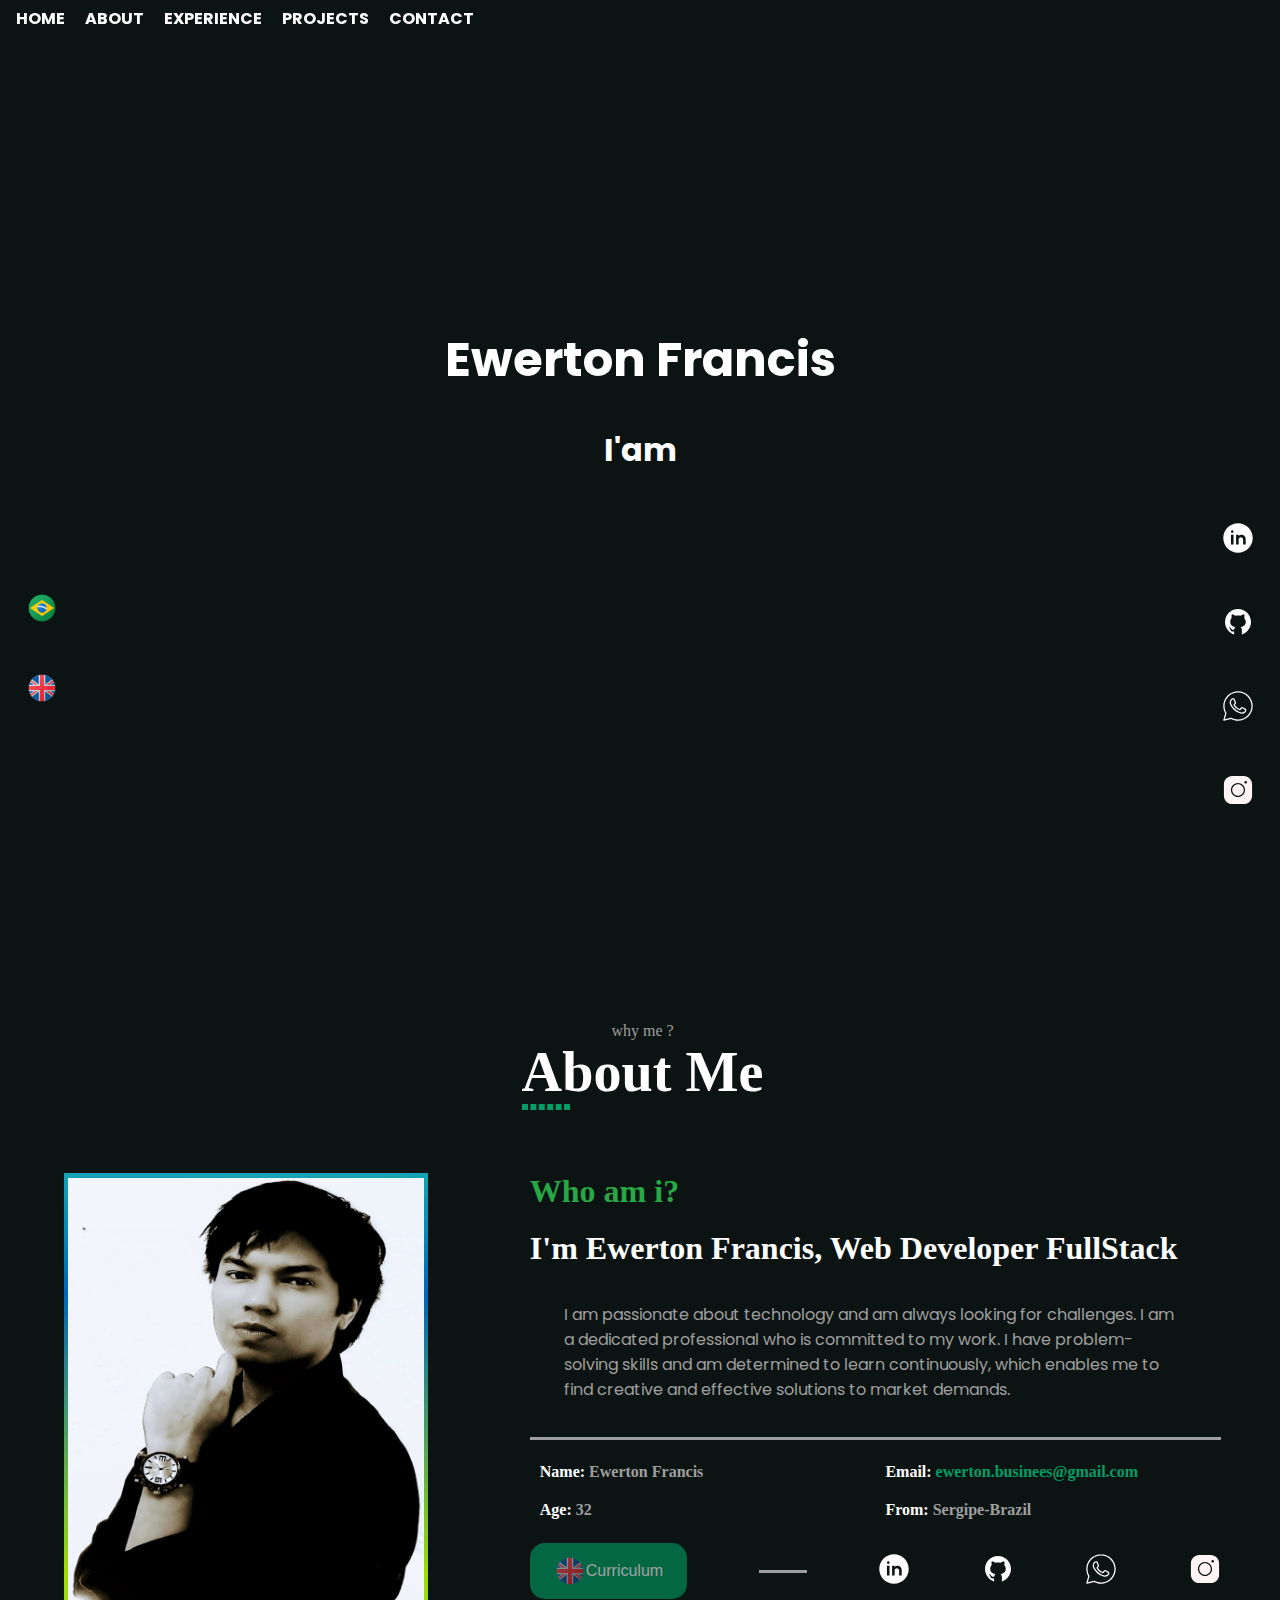
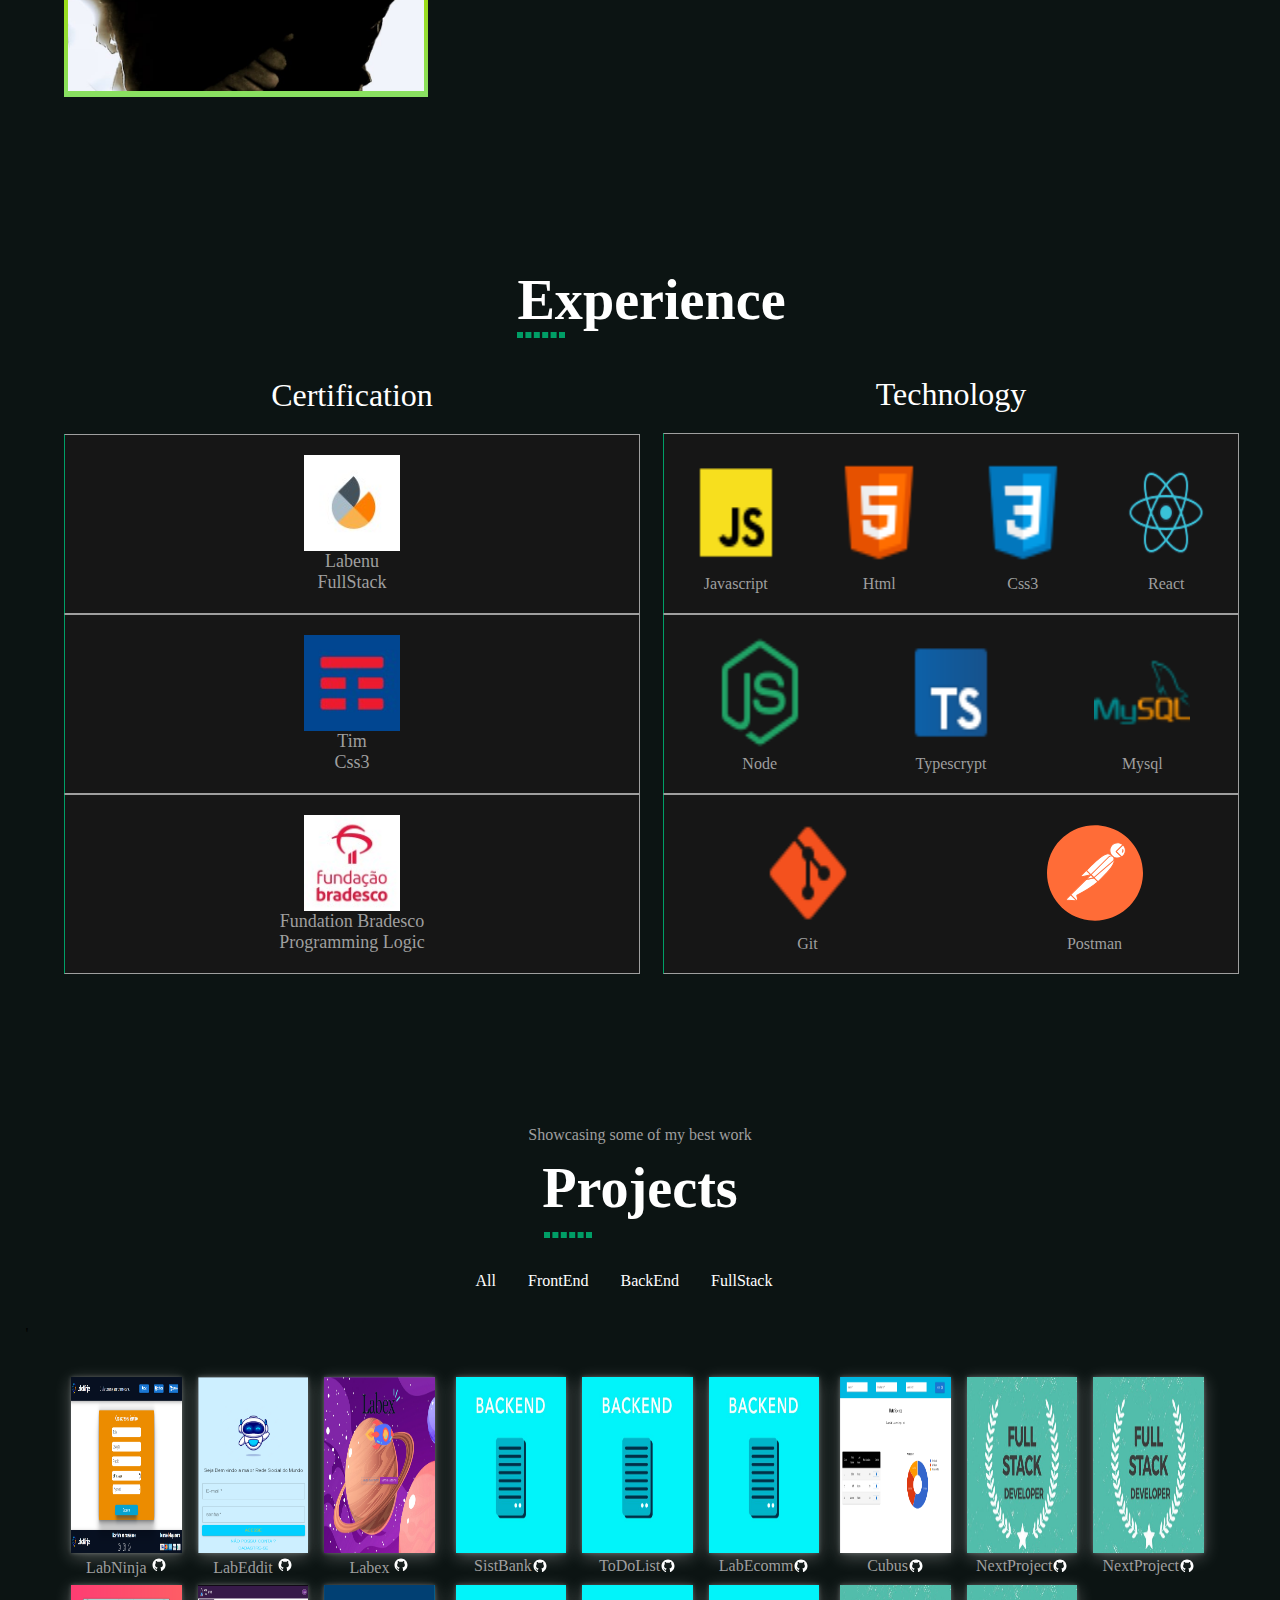
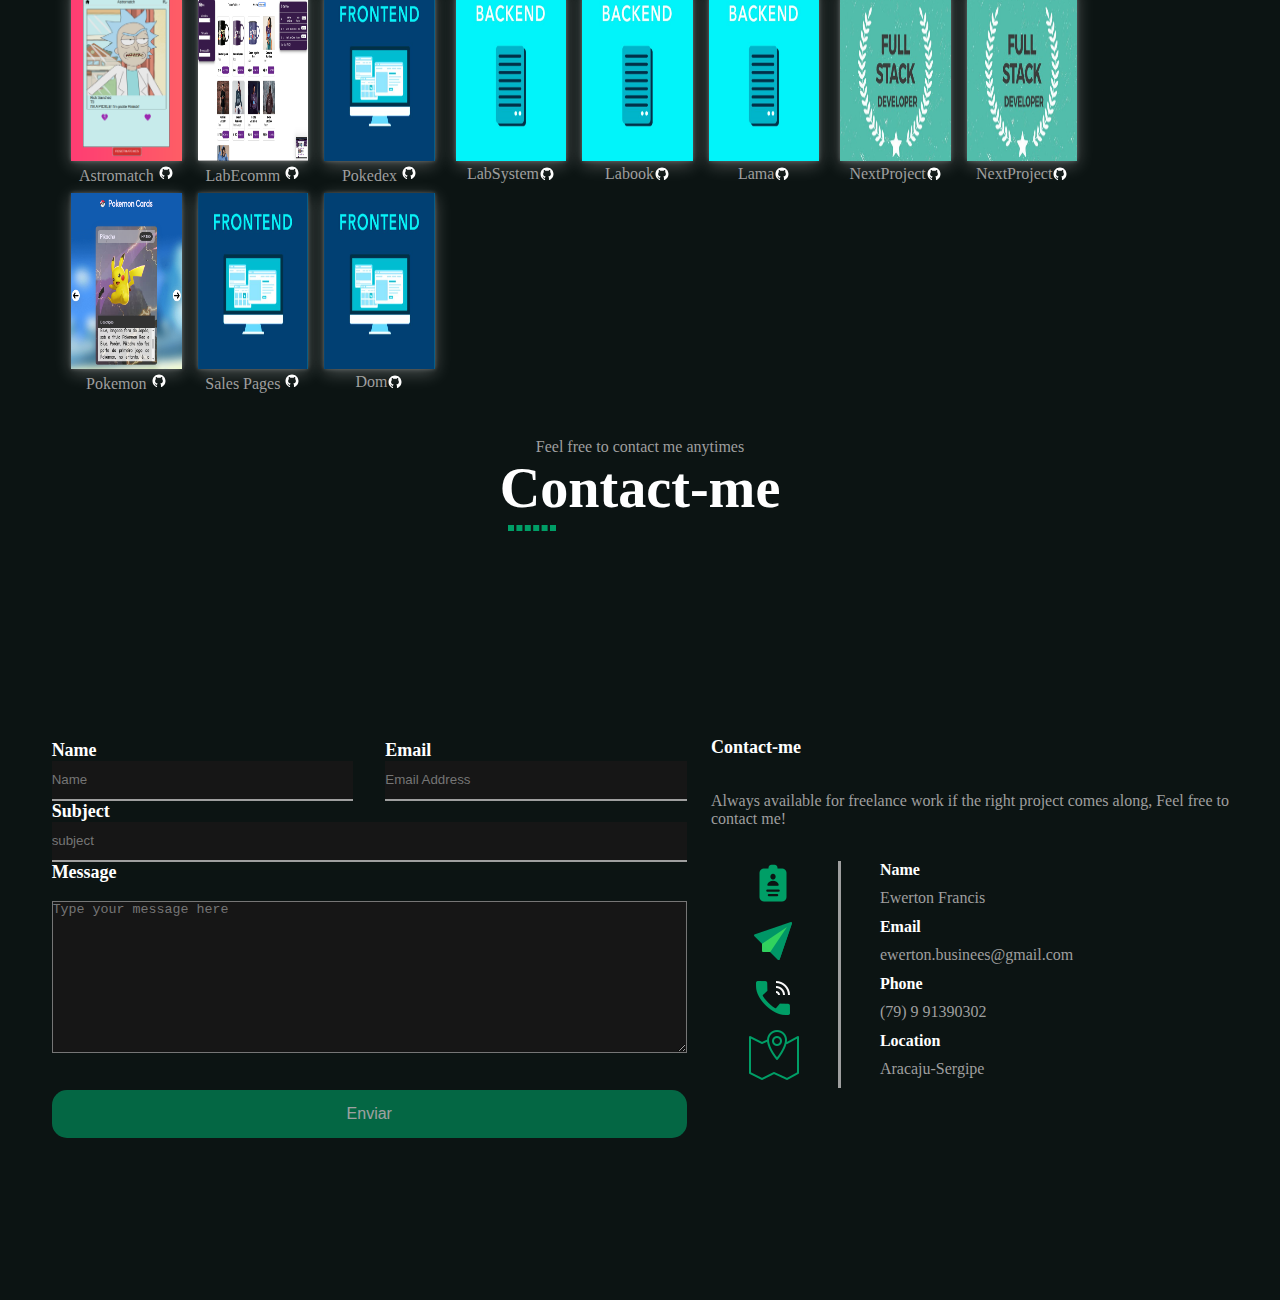
==== commit 4450330a: "update-port" ====
--- a/index.html
+++ b/index.html
@@ -63,7 +63,7 @@
         <a href="https://github.com/EwertonFS/EwertonFs" target="_blank" rel="noopener noreferrer">
           <img src="Assets/Icones/forBlack/github.svg" alt="github" />
         </a>
-        <a href="https://wa.me/5579998311993" target="_blank" rel="noopener noreferrer">
+        <a href="https://bit.ly/3HYTJ3B" target="_blank" rel="noopener noreferrer">
           <img src="Assets/Icones/forBlack/whatsapp.svg" alt="whatsapp" />
         </a>
         <a href="https://www.instagram.com/" target="_blank" rel="noopener noreferrer">
@@ -121,7 +121,7 @@
       <div class="social">
         <ul class="social-links">
           <li>
-            <a href="Assets/files/PIRATE KING Resume - Dark.pdf" id="cv-link" download><button
+            <a href="Assets/files/EwertonCvEn- Dark.pdf" id="cv-link" download><button
                 title="altere a linguagem para pt para o arquivo ficar em portugues" class="btn-cv">
                 <img src="Assets/Imagens/icons8-great-britain-48.png" alt="english" id="eng-cv" />
                 Curriculum
@@ -131,17 +131,17 @@
             <p id="social-border"></p>
           </li>
           <li>
-            <a href="">
+            <a href="https://www.linkedin.com/in/ewertonfrancis/" target="_blank" rel="noopener noreferrer">
               <img src="Assets/Icones/forBlack/linkedin.svg" alt="Linkedin" />
             </a>
           </li>
           <li>
-            <a href="">
+            <a href="https://github.com/EwertonFS/EwertonFs" target="_blank" rel="noopener noreferrer">
               <img src="Assets/Icones/forBlack/github.svg" alt="github" />
             </a>
           </li>
           <li>
-            <a href="">
+            <a href="https://bit.ly/3HYTJ3B" alt="whatsapp" target="_blank" rel="noopener noreferrer">
               <img src="Assets/Icones/forBlack/whatsapp.svg" alt="whatsapp" />
             </a>
           </li>
@@ -555,7 +555,7 @@
         <h class="highlights">Email</h>
         <p1>ewerton.businees@gmail.com</p1>
         <h class="highlights">Phone</h>
-        <p1>(79) 9 98311993</p1>
+        <p1>(79) 9 91390302</p1>
         <h class="highlights">Location</h>
         <p1>Aracaju-Sergipe</p1>
       </div>
@@ -564,6 +564,7 @@
 
   <script src="index.js" />
 
+
 </body>
 
 </html>
--- a/style.css
+++ b/style.css
@@ -1565,6 +1565,7 @@
  width: 1em; 
  border-radius: 50%;
 }
+
 .card-front footer img:hover {
 
   background-color: var(--fourth-color);
@@ -1683,6 +1684,10 @@
 }
 
 
+#Dom img:hover {
+  background-color: var(--fourth-color);
+  }
+
 
 
 .card-back{
@@ -1711,6 +1716,11 @@
   transform: scale(1.1);
   cursor: pointer;
   z-index: 2;
+}
+
+.card-back footer img:hover {
+
+  background-color: var(--fourth-color);
 }
 
 .card-full{
@@ -1757,7 +1767,11 @@
     transform: scale(1.1);
     z-index: 2;
     cursor: pointer;
-}   
+}
+
+.card-full footer img:hover {
+background-color: var(--fourth-color);
+}
 
 .carousel .carousel-item img{
   height: 100%; 
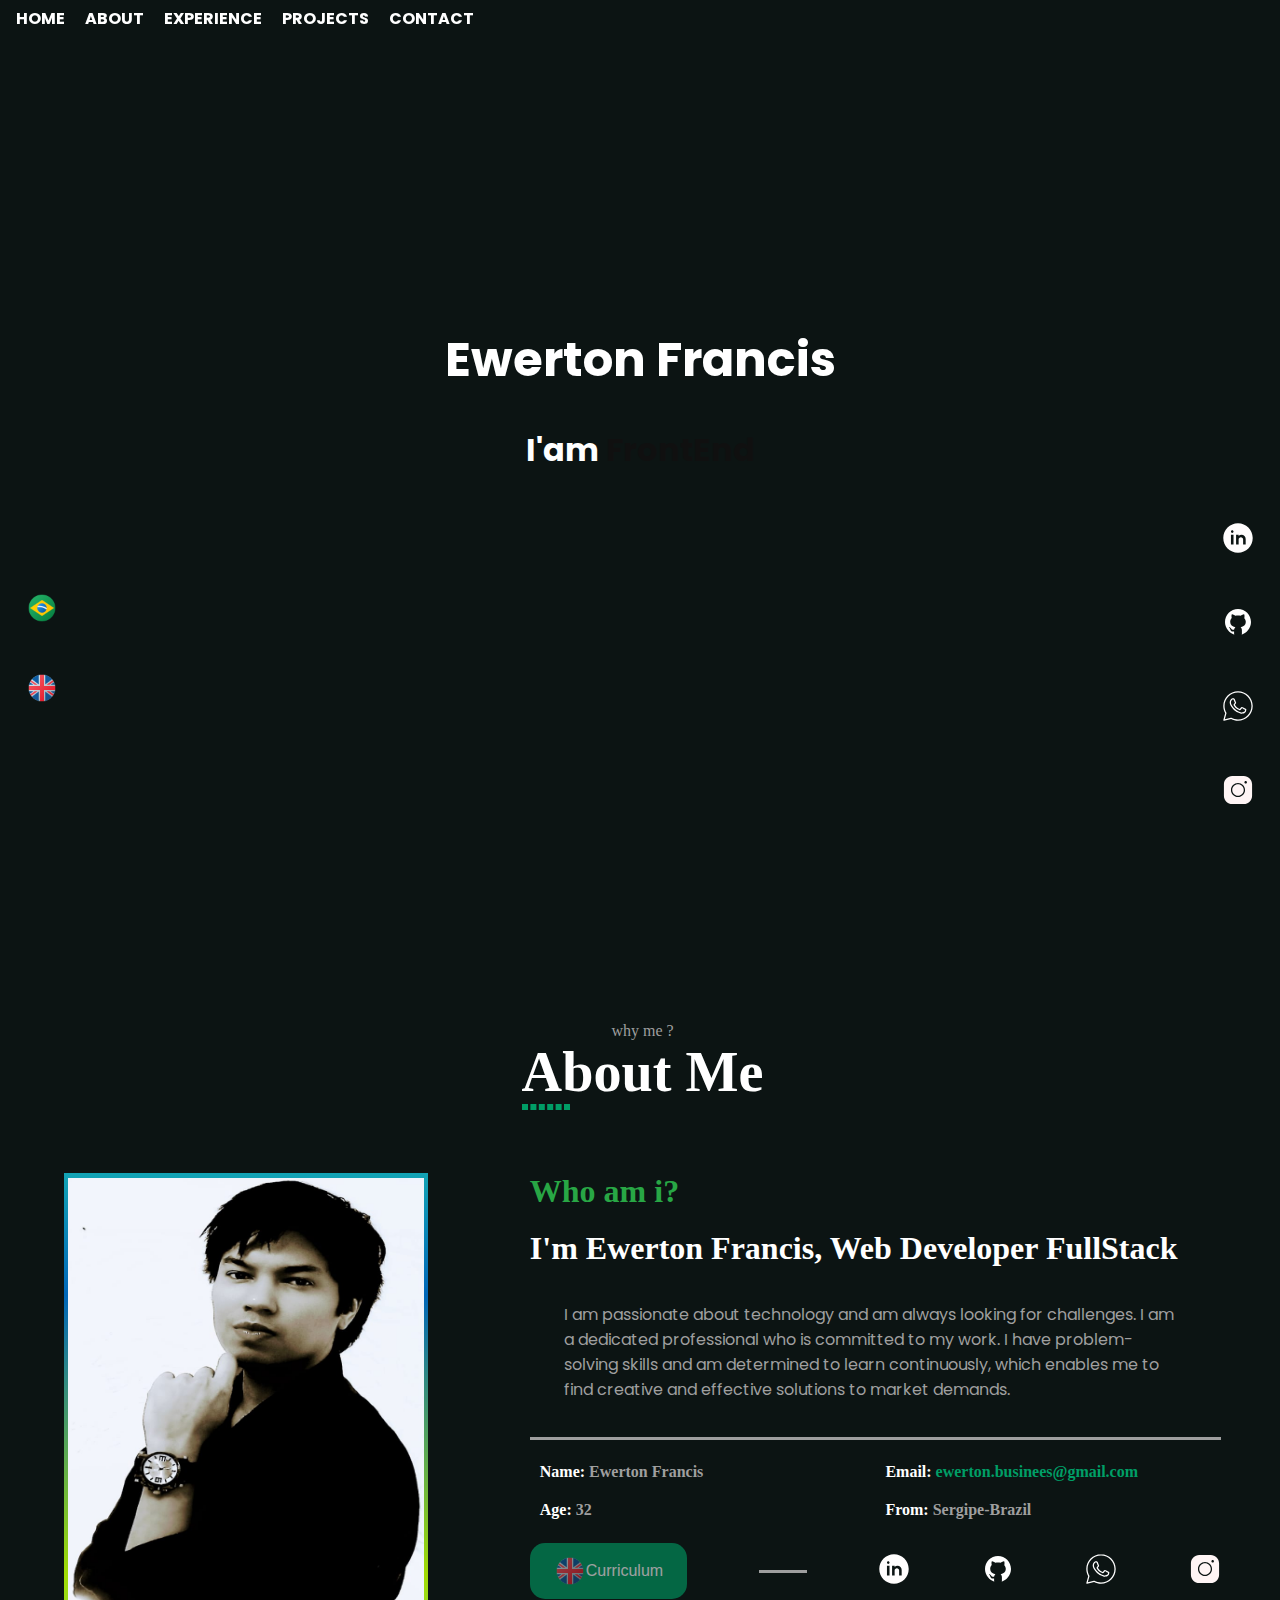
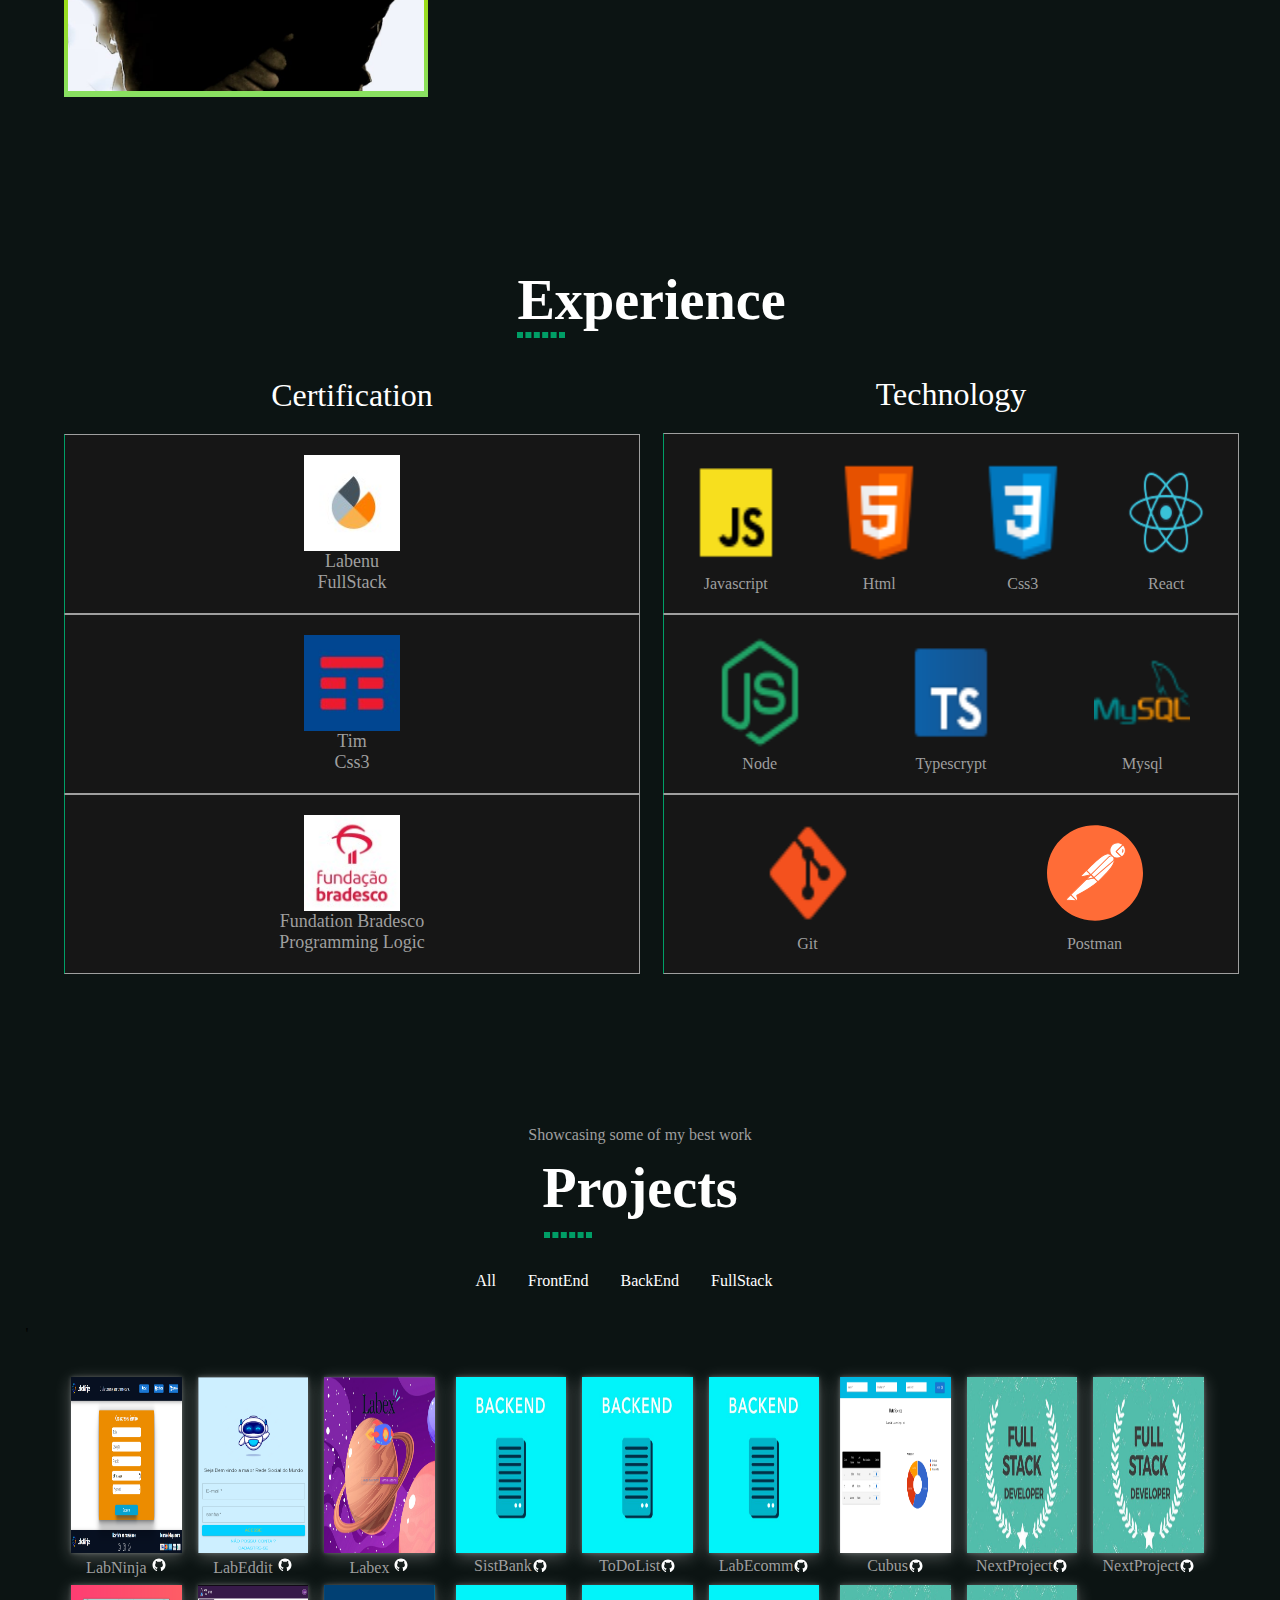
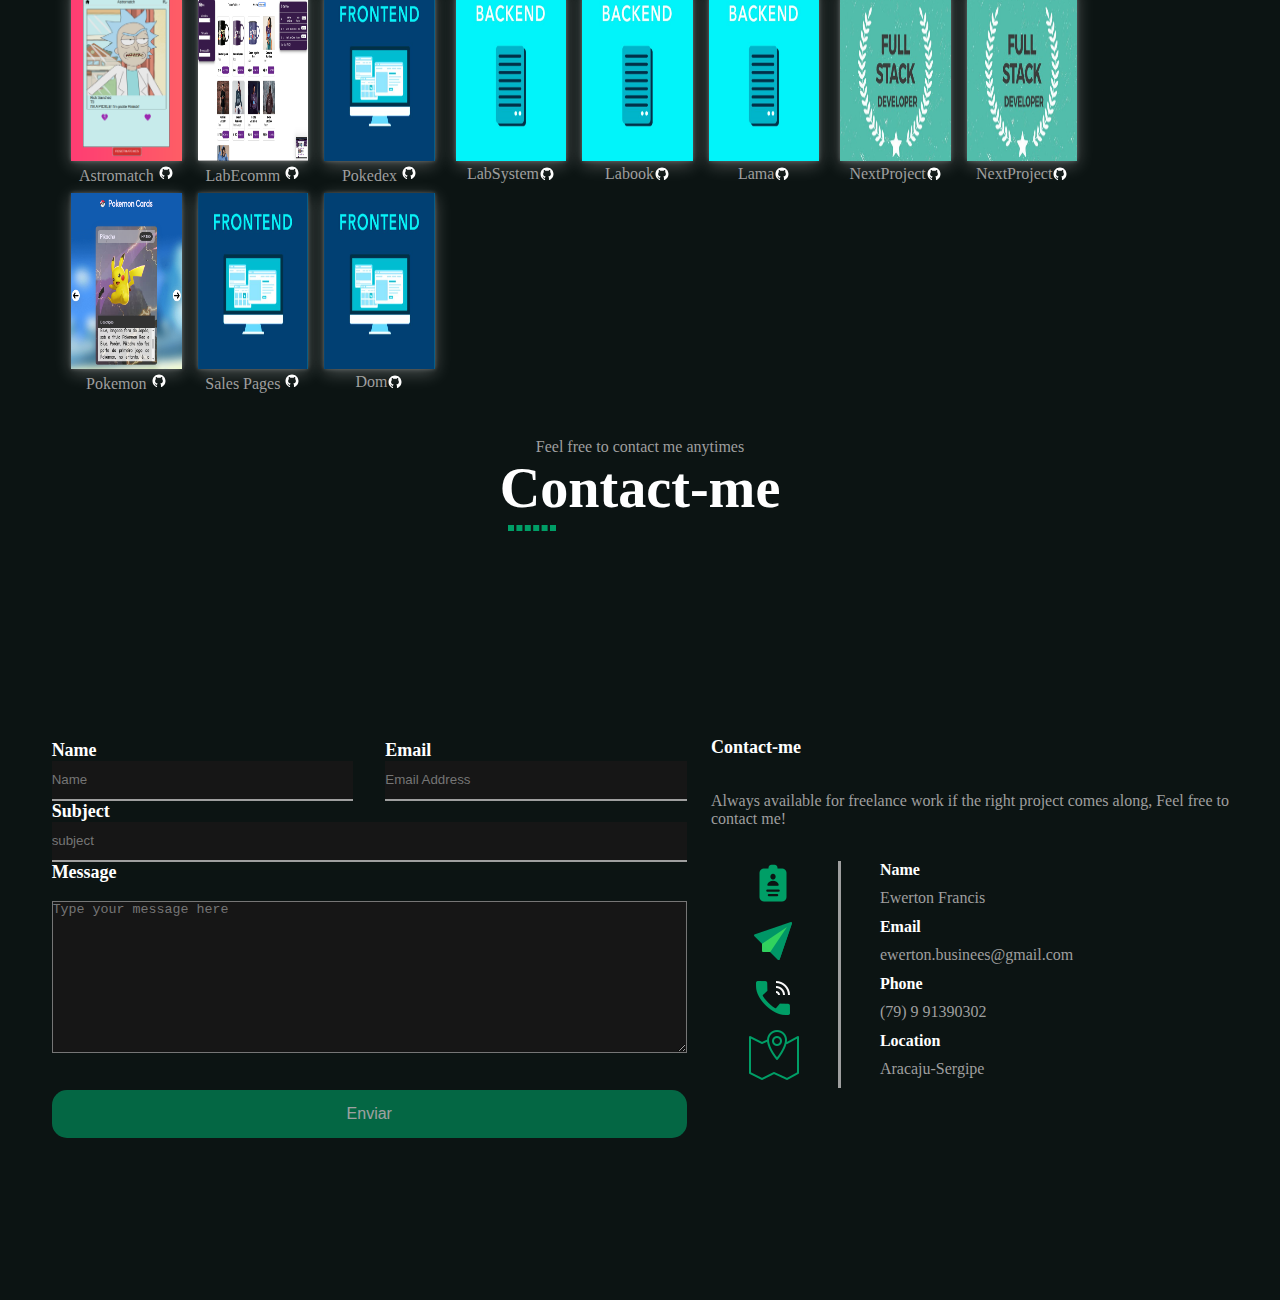
==== commit dd67db14: "uodate-index-js" ====
--- a/index.html
+++ b/index.html
@@ -562,8 +562,8 @@
     </div>
   </section>
 
-  <script src="index.js" />
-
+  <script src="index.js"></script>
+  
 
 </body>
 
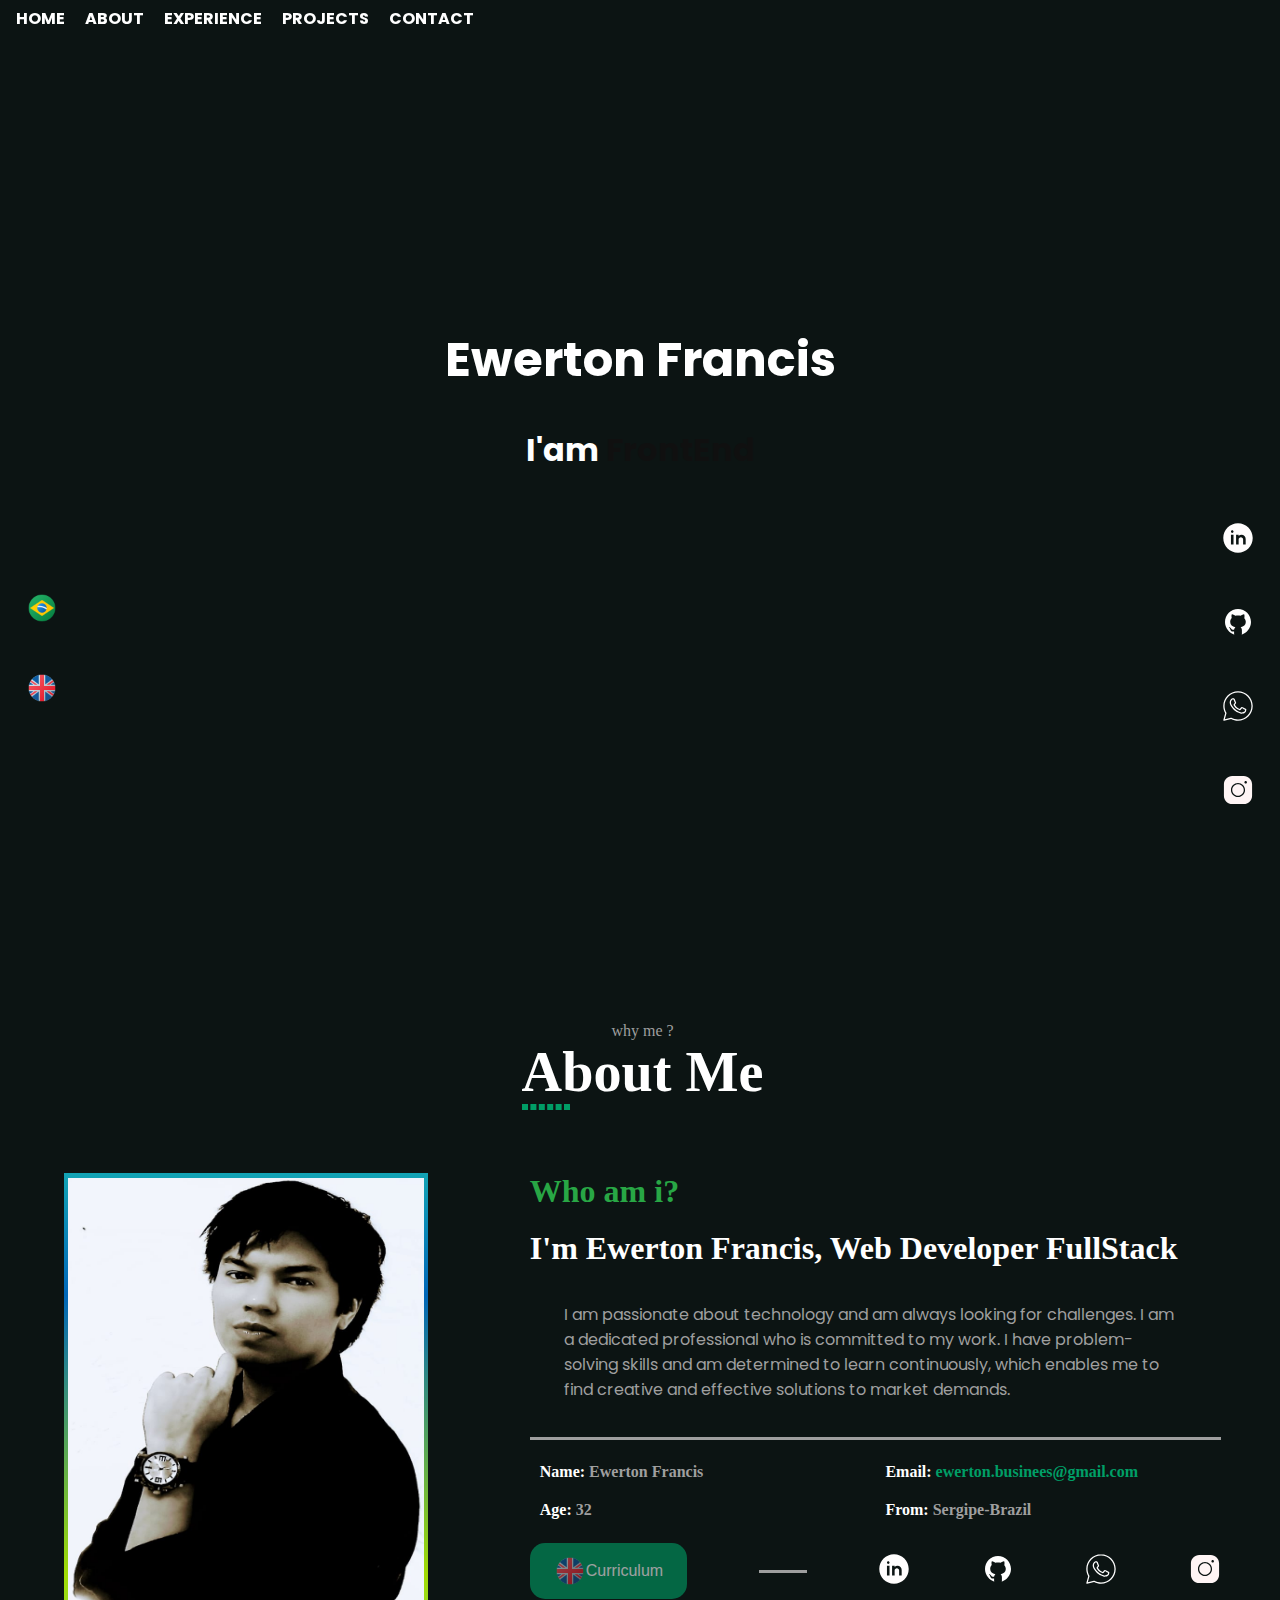
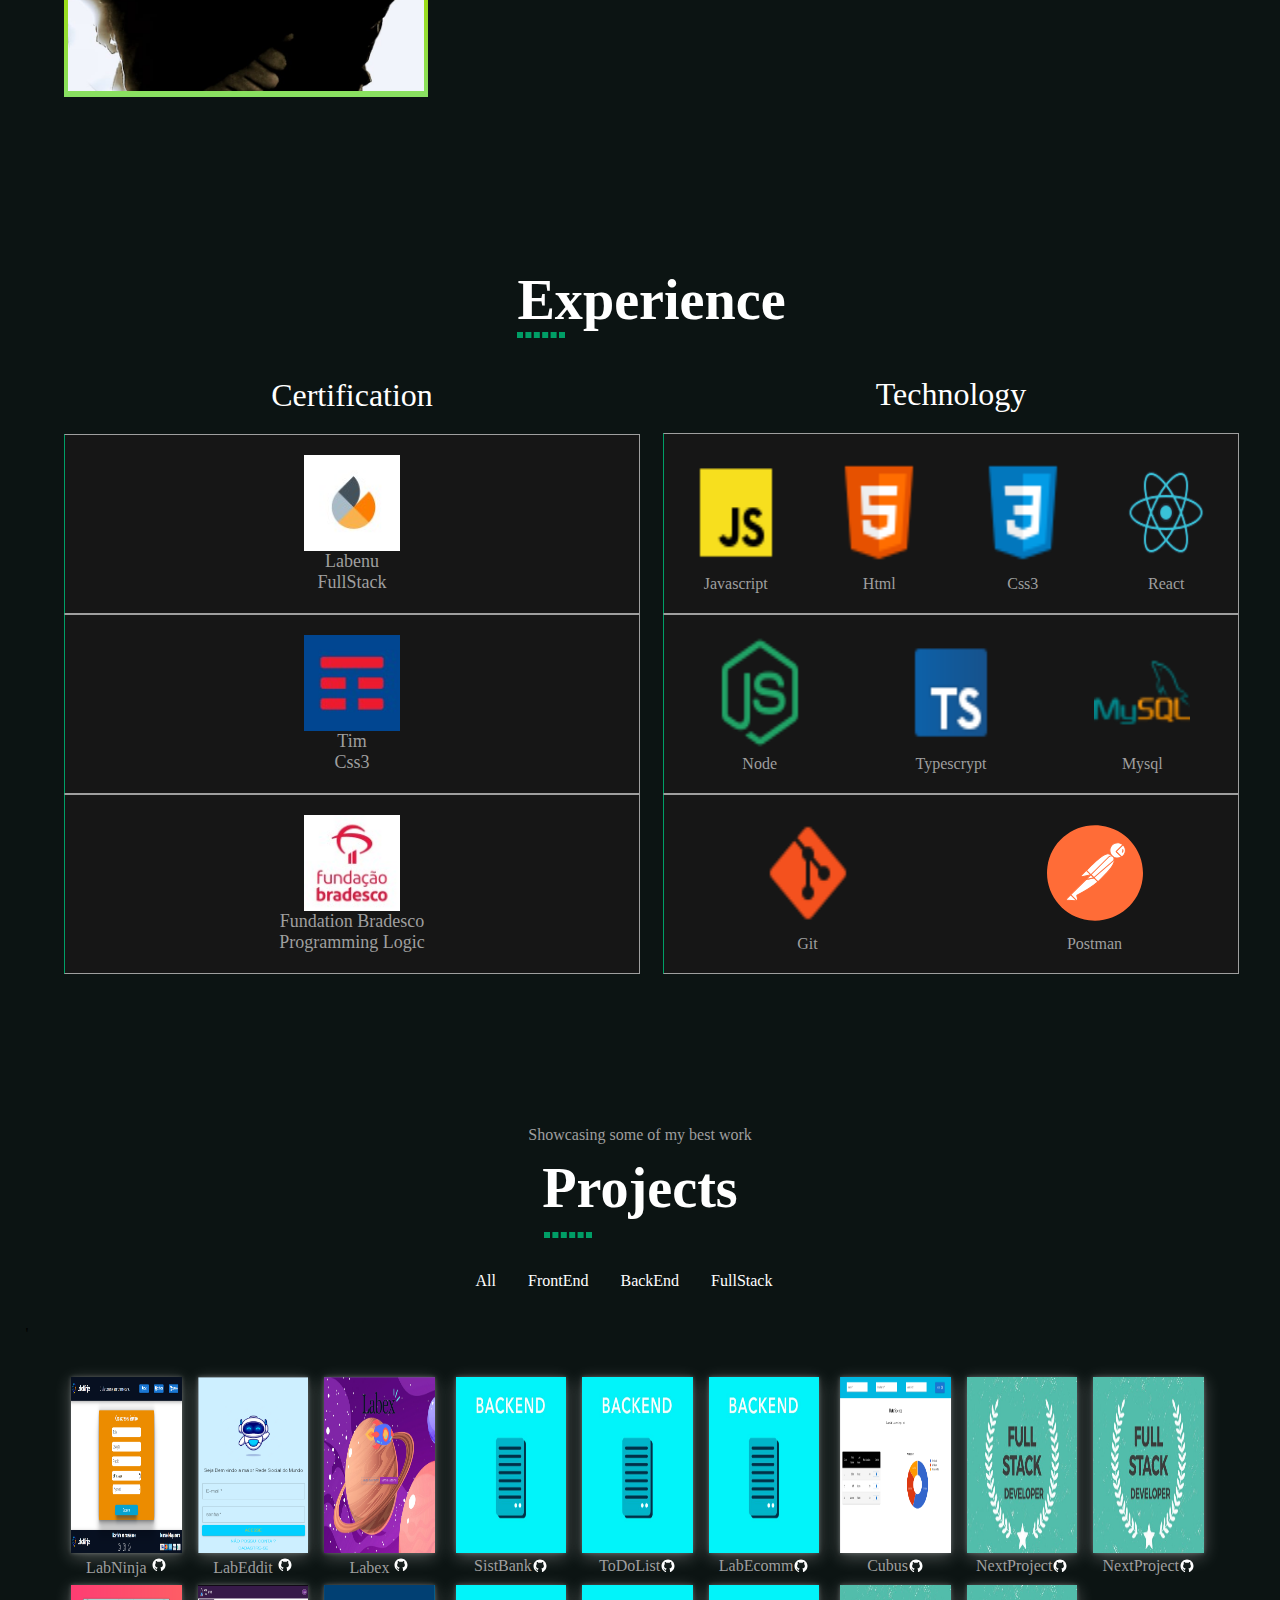
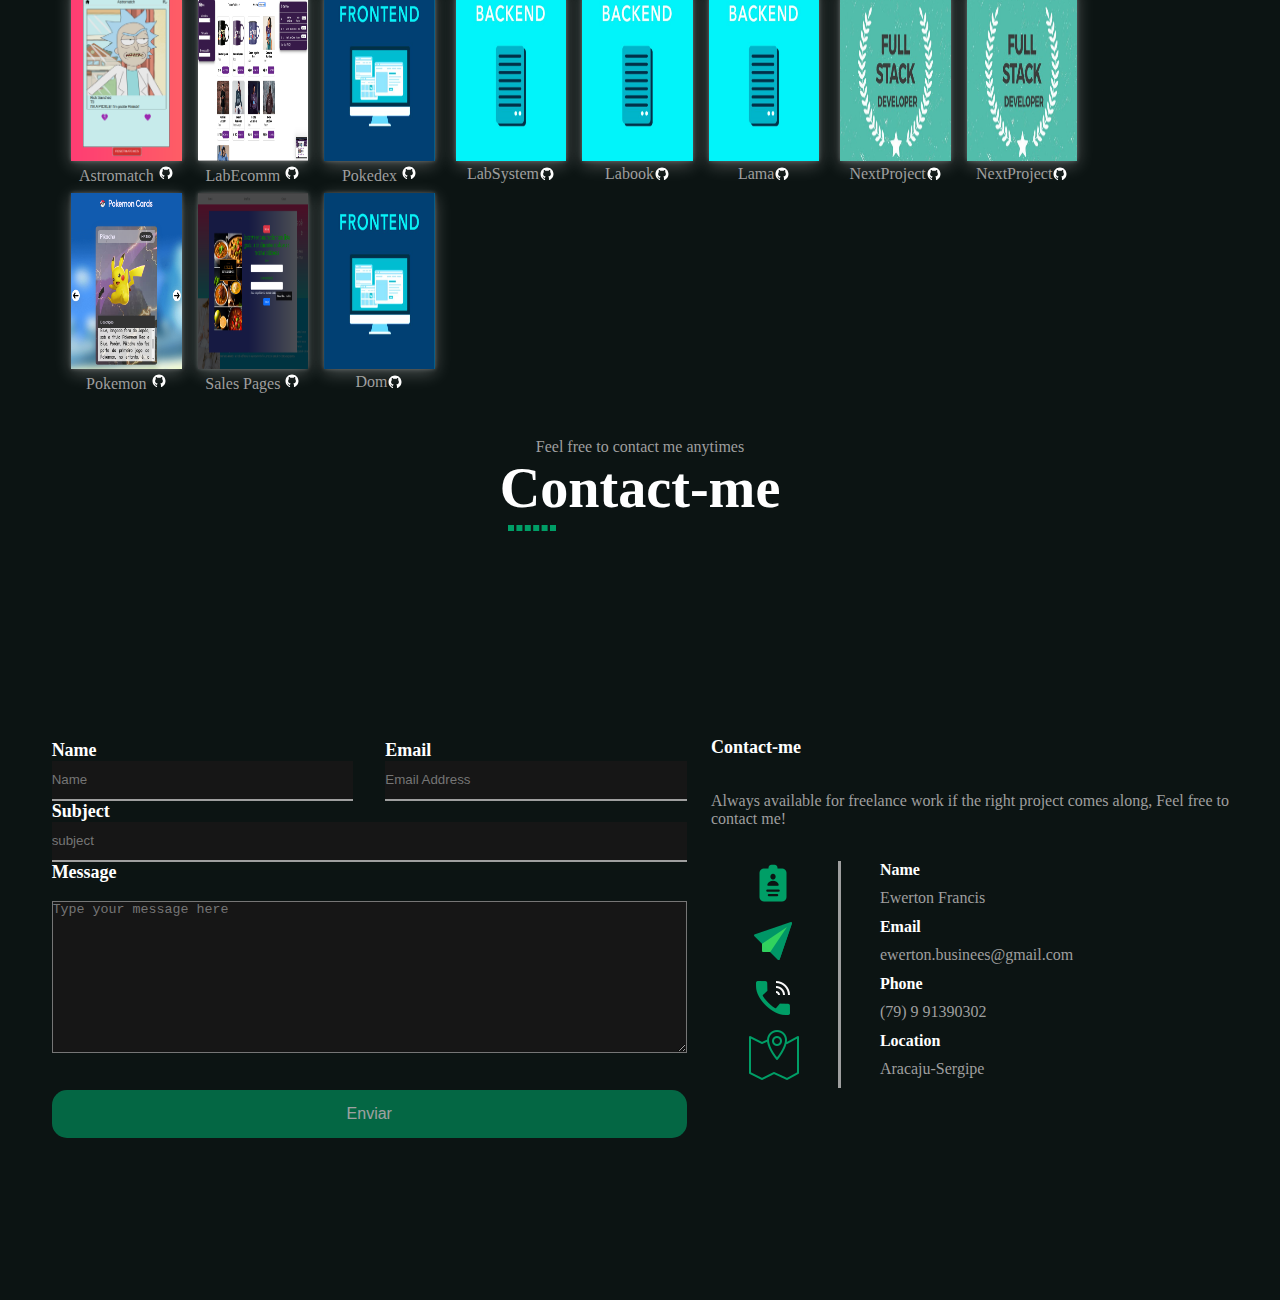
==== commit 55fd7f3f: "updatte links" ====
--- a/index.html
+++ b/index.html
@@ -33,7 +33,7 @@
     </nav>
 
     <video class="video-container" muted autoplay loop>
-      <source src="./Assets/videos/vecteezy_aurora-borealis-northern-lights_16191969_100.mp4" type="video/mp4" />
+      <source src="./Assets/videos/vecteezy_aurora-borealis-northern-lights_16191969_100.mp4"video/mp4" />
     </video>
     <div class="name">
       <h1 id="profile-name">Ewerton&nbsp;<span>Francis</span></h1>
@@ -108,7 +108,7 @@
             <p>Name:<span class="data-color"> Ewerton Francis</span></p>
           </li>
           <li>
-            <p>Email:<span id="email"> ewerton.businees@gmail.com</span></p>
+            <p1>Email:<span id="email"> ewerton.businees@gmail.com</span></p1>
           </li>
           <li>
             <p>Age:<span class="data-color"> 32</span></p>
@@ -306,11 +306,11 @@
         </div>
 
         <div class="card-front">
-          <a href="https://github.com/EwertonFS/Astromatch"target="_blank" rel="noopener noreferrer">
+          <a href="http://precious-father.surge.sh/"target="_blank" rel="noopener noreferrer">
             <img src="Assets/Imagens/Astromatch.png" alt="Astromatch" >
           </a>
           <footer>
-              <a href="https://github.com/EwertonFS/Astromatch" title="GitHUb" target="_blank" rel="noopener noreferrer">
+              <a href="https://github.com/EwertonFS/Front-Astromatch" title="GitHUb" target="_blank" rel="noopener noreferrer">
               Astromatch
               <img src="Assets/Icones/forBlack/github.svg" alt="Astromatch" id="code" />
             </a>
@@ -354,11 +354,11 @@
         </div>
         
         <div id="Dom">
-          <a href="">
-            <img src="Assets/Imagens/frontJust.jpg" alt="" />
-          </a>
-          <footer>
-          <a href="https://github.com/EwertonFS/Pokedex-Front">
+          <a href="https://landing-page-eight-livid.vercel.app" target="_blank" rel="noopener noreferrer">
+            <img src="Assets/Imagens/salesPage.png "alt="salesPage" />
+          </a>
+          <footer>
+          <a href="https://github.com/EwertonFS/LandingPage/blob/main/readme.md">
             Sales Pages
           <img src="Assets/Icones/forBlack/github.svg" alt="PokedexDom" id="code" />
           </a>
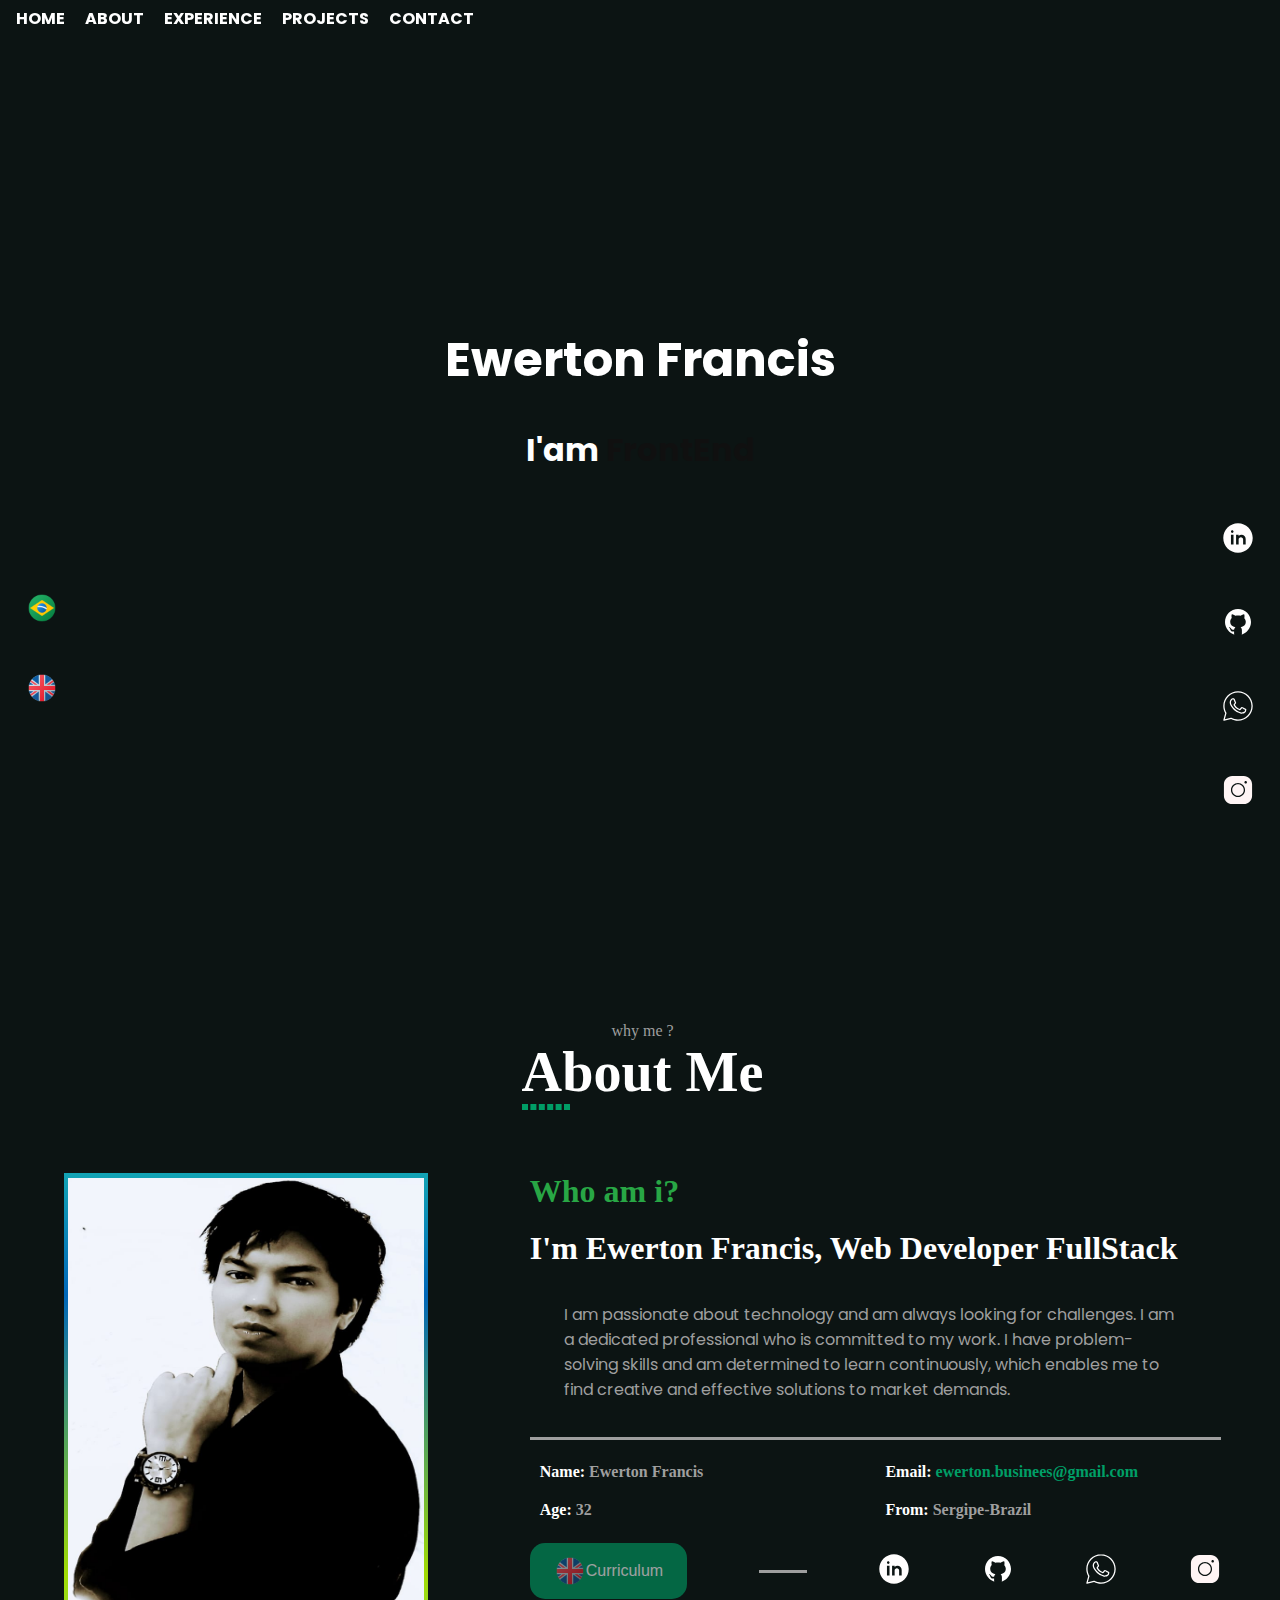
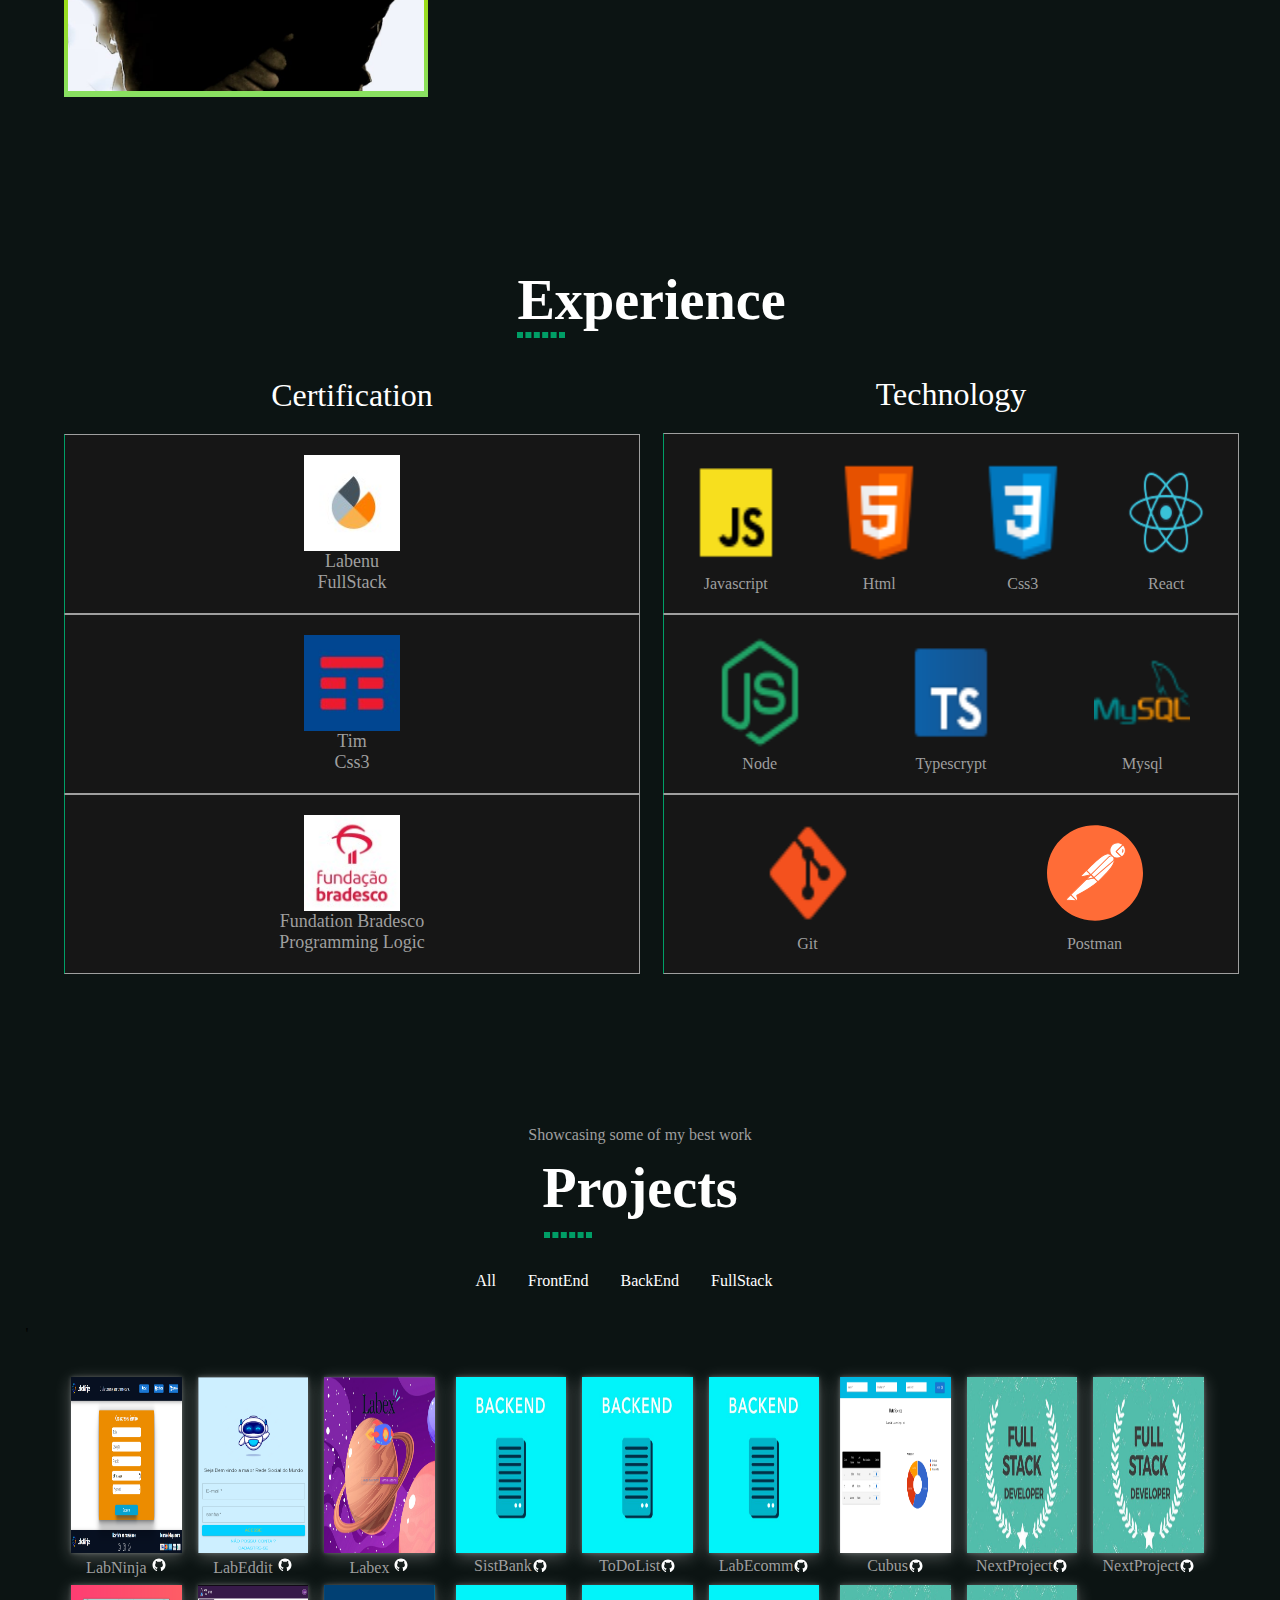
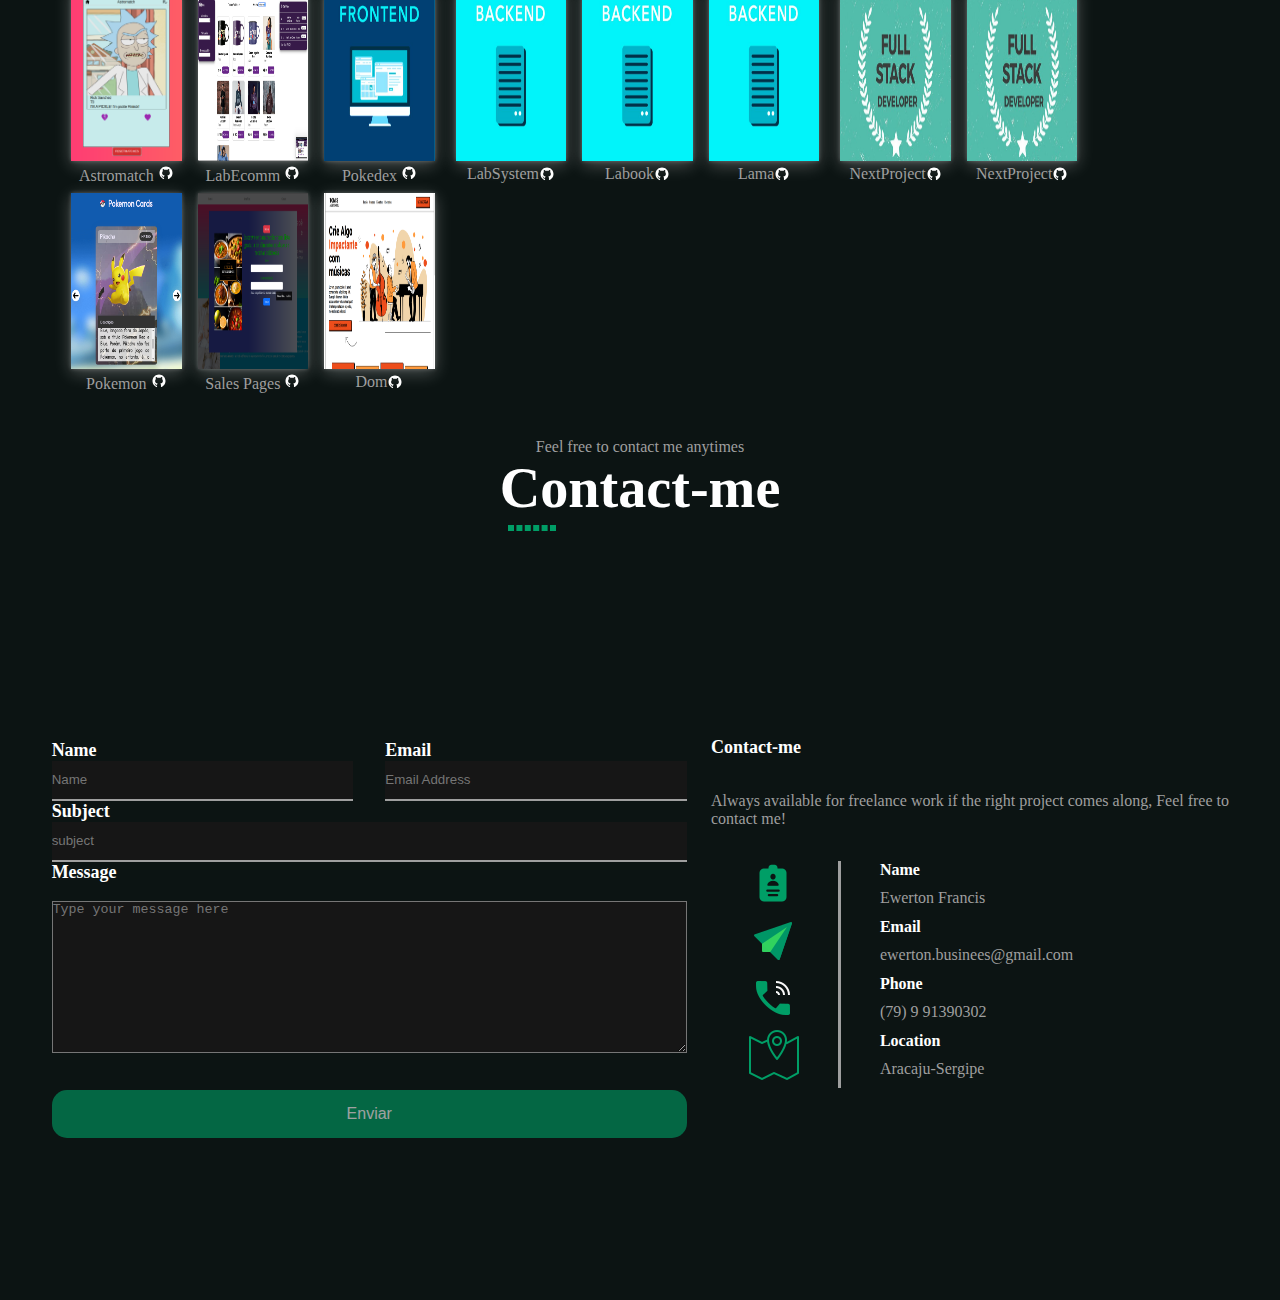
==== commit ff318c41: "update" ====
--- a/index.html
+++ b/index.html
@@ -342,11 +342,11 @@
         </div>
         
         <div id="Dom">
-          <a href="">
+          <a href="http://staking-fact.surge.sh/" target="_blank" rel="noopener noreferrer">
             <img src="Assets/Imagens/Pokemon.png" alt="" />
           </a>
           <footer>
-            <a href="">
+            <a href="https://github.com/EwertonFS/Projeto-Pokemon" target="_blank" rel="noopener noreferrer">
               Pokemon
               <img src="Assets/Icones/forBlack/github.svg" alt="Pokemon" id="code" />
             </a>
@@ -367,10 +367,10 @@
 
 
         <div id="Dom">
-          <a href="https://cubu-client.onrender.com/" target="_blank">
-            <img src="Assets/Imagens/frontJust.jpg" alt="" />
-          </a>
-          <a href="">
+          <a href="http://lumpy-toe.surge.sh/" target="_blank">
+            <img src="Assets/Imagens/lpCreate.png" alt="LandingPage" />
+          </a>
+          <a href="https://github.com/EwertonFS/LandingPageCreative">
             <footer>Dom
               <img src="Assets/Icones/forBlack/github.svg" alt="Dom" id="code" />
             </footer>
